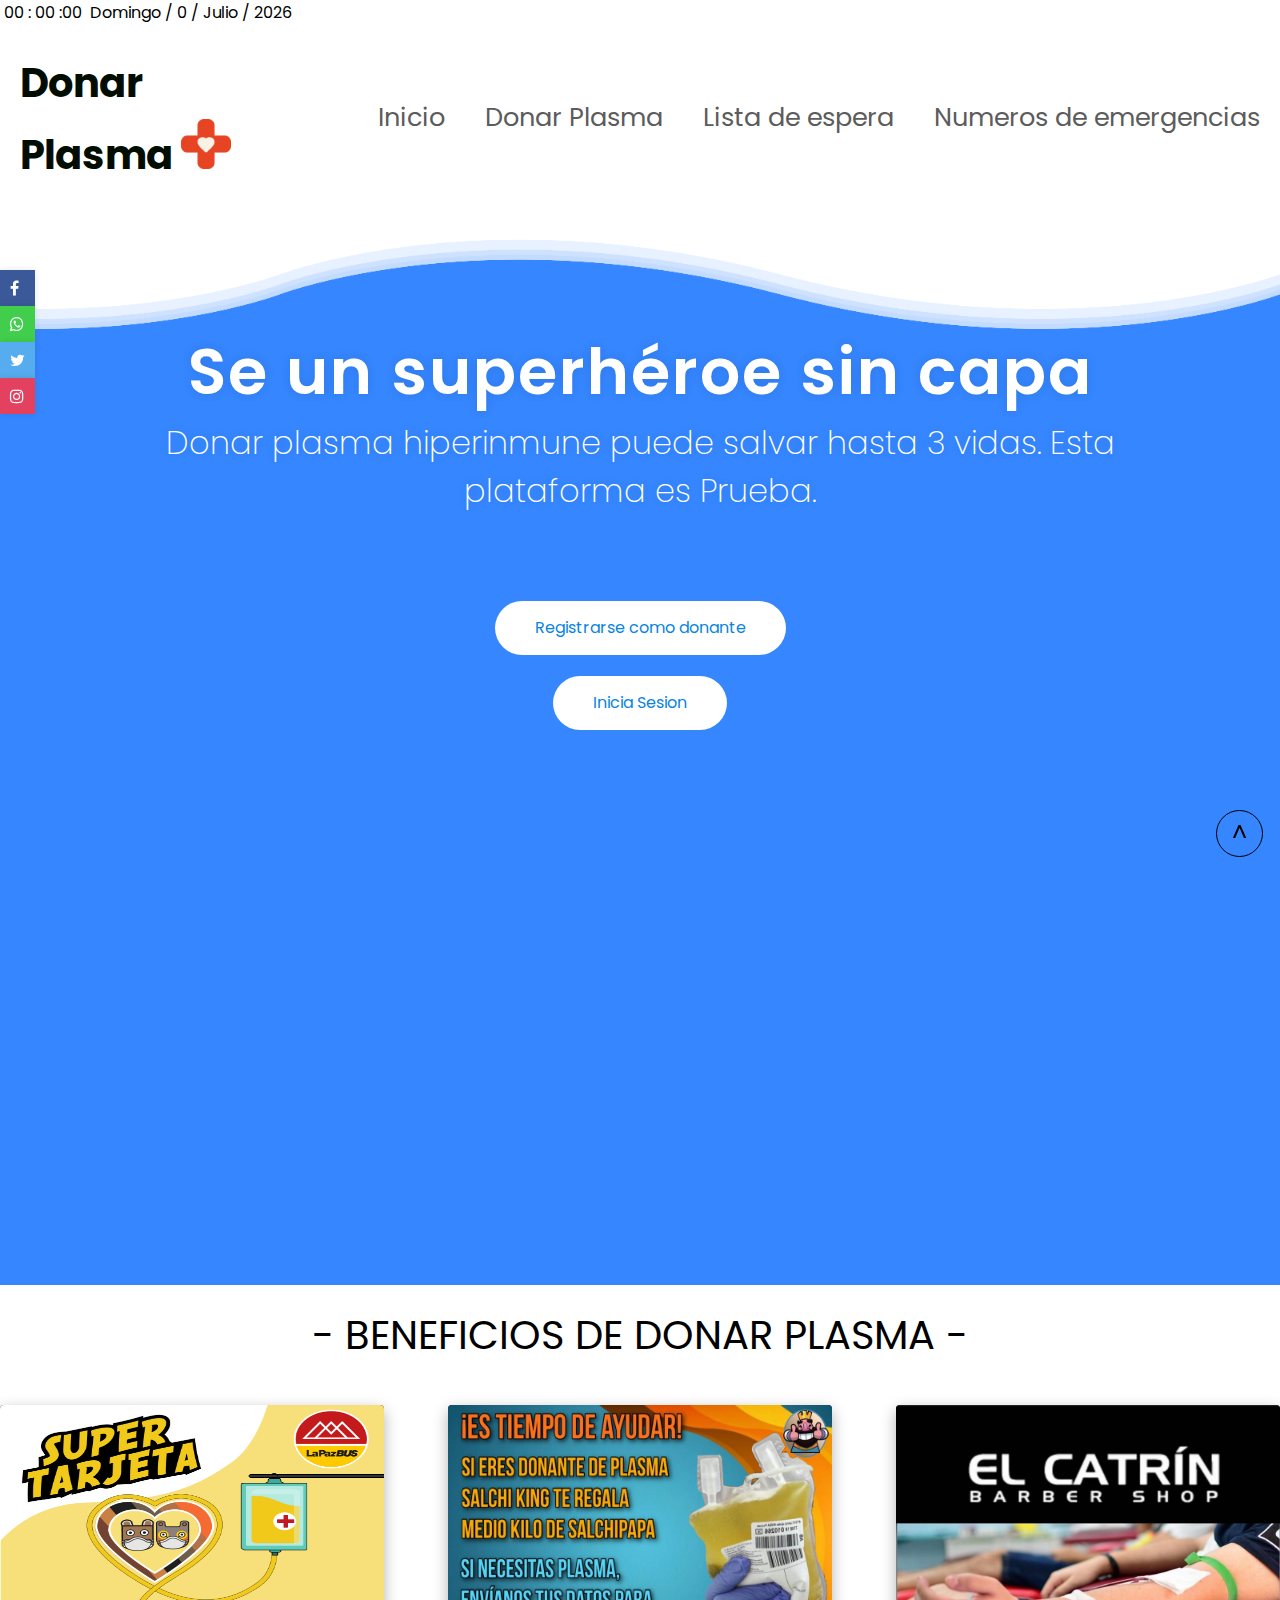
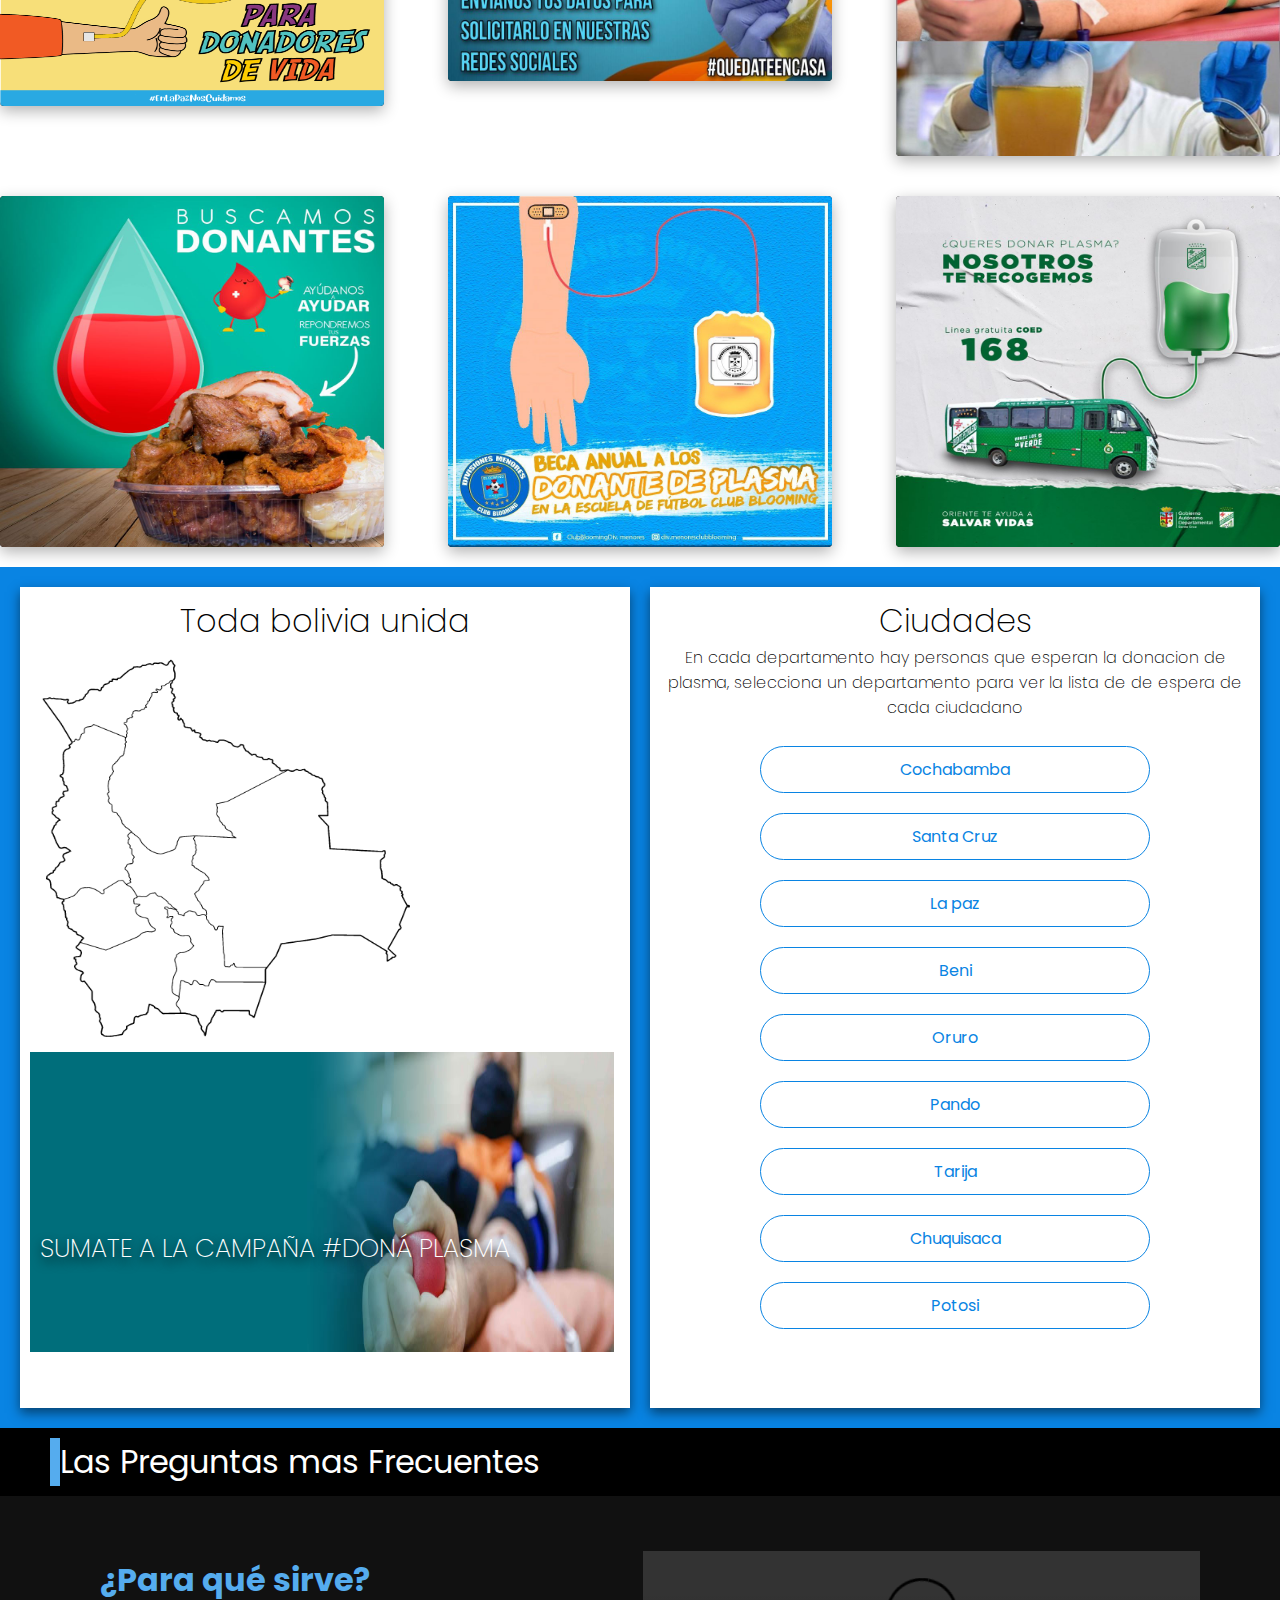
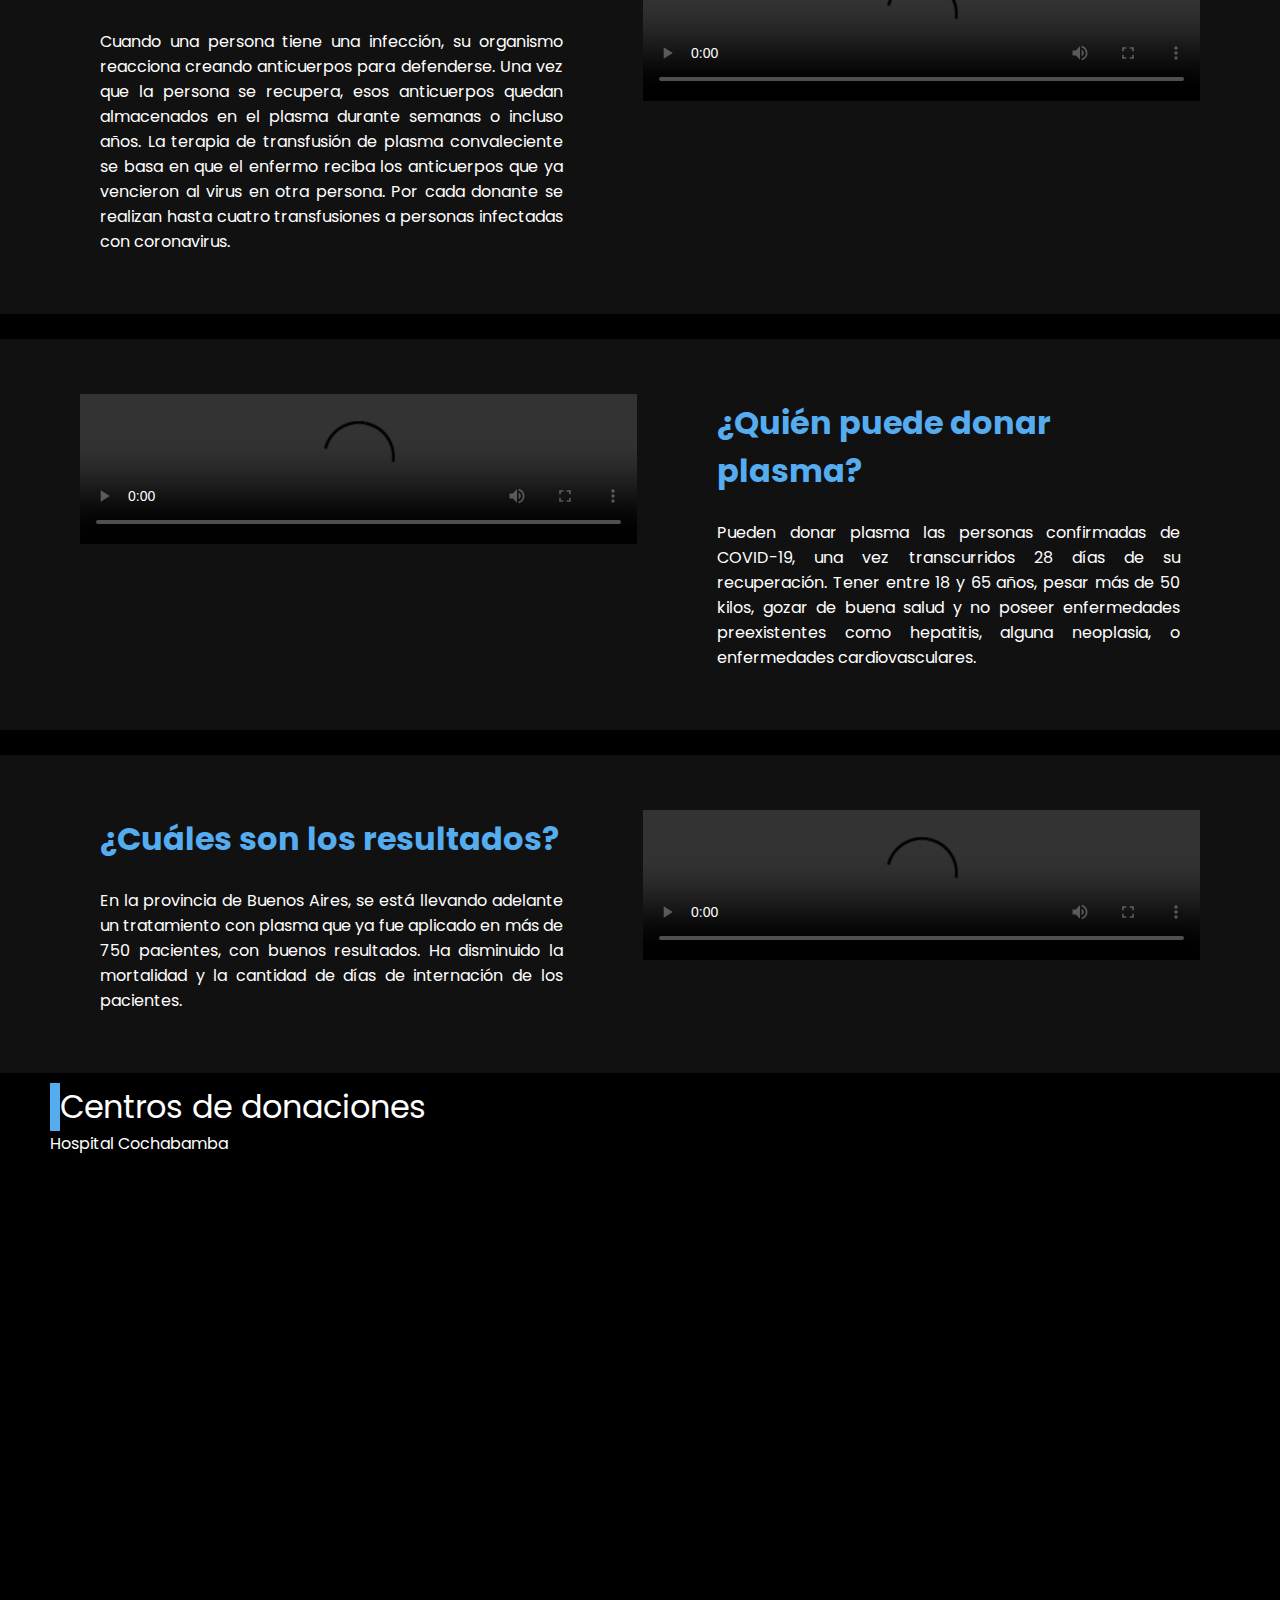
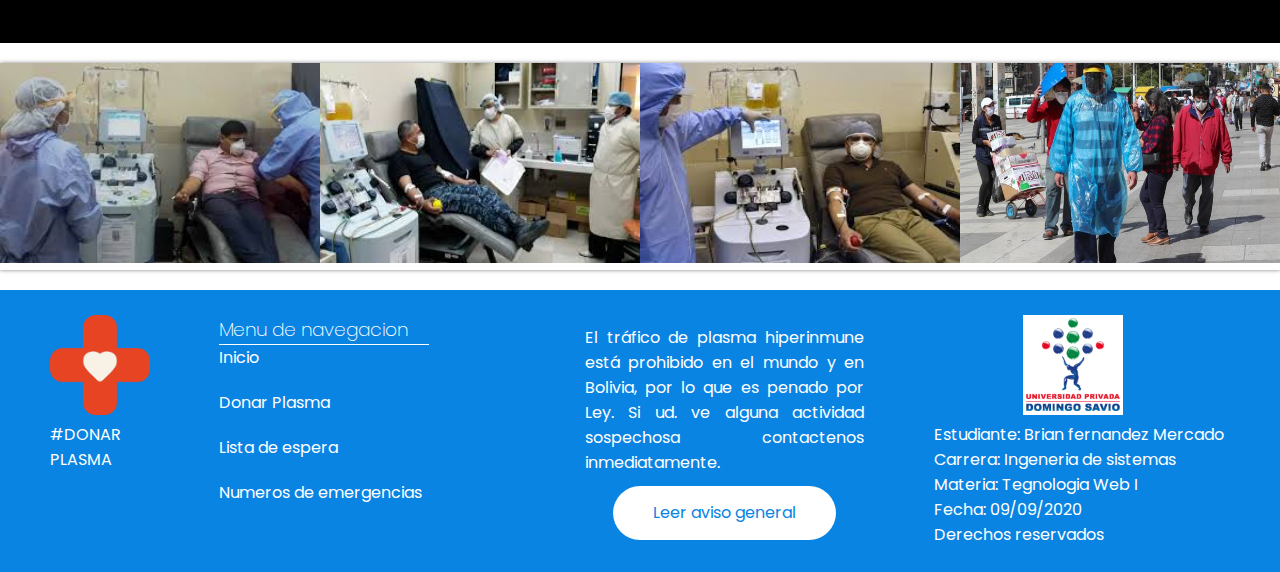
==== index.html @ 1780da48 "asdf" ====
<!DOCTYPE html>
<html lang="es">

<head>
    <!-- Global site tag (gtag.js) - Google Analytics -->
<script async src="https://www.googletagmanager.com/gtag/js?id=UA-178934644-1"></script>
<script>
  window.dataLayer = window.dataLayer || [];
  function gtag(){dataLayer.push(arguments);}
  gtag('js', new Date());

  gtag('config', 'UA-178934644-1');
</script>

    <meta charset="UTF-8">
    <meta name="viewport" content="width=device-width, initial-scale=1.0">
    <meta name="Description" content="DonarPlasma.com">
    <title>DonarPlasma.com</title>
    <link rel="stylesheet" href="css/index.css">
    <link rel="shortcut icon" href="img/b7216b596768a00970f08dbbd187f038.png" type="image/x-icon">
    <link rel="stylesheet" href="https://stackpath.bootstrapcdn.com/font-awesome/4.7.0/css/font-awesome.min.css"
        integrity="sha384-wvfXpqpZZVQGK6TAh5PVlGOfQNHSoD2xbE+QkPxCAFlNEevoEH3Sl0sibVcOQVnN" crossorigin="anonymous">
    <link rel="stylesheet" href="css/indexmedia.css">
    <link rel="stylesheet" href="./css/indexmedia.css">
</head>


<body>
    <a href="#logo1" class="buttomtop"> ^ </a>
    <div class="contenedor-tiempo"> <span id="horas">00</span> : <span id="minutos">00</span> : <span id="segundos">00</span>  
         <script src="Time.js"></script> </div>
   
    
    
    <section class="sec">


        <header>
            <a id="logo1" href="index.html" class="logo"> <strong style="font-size: 40px;"> Donar Plasma </strong>
                <img style="width:50px;" src="img/b7216b596768a00970f08dbbd187f038.png" alt=""></a>
            <div class="toggleMenu" onclick="menuToogle()"></div>



            <ul class="navigation">
                <li><a class="active1" href="index.html">Inicio</a></li>


                <li><a href="enlaces/Registro/registro.html">Donar Plasma</a></li>
                <li><a href="enlaces/Listadeespera/Lista.html">Lista de espera</a></li>
                <li><a href="enlaces/numero/numero.html">Numeros de emergencias</a></li>

            </ul>
        </header>

    </section>

    <section class="section2">
        <div class="weave weave1"></div>
        <div class="weave weave2"></div>
        <div class="weave weave3"></div>
        <div class="weave weave4"></div>



        <div class="container">
            <h1 class="titulo"> <span>Se un superhéroe sin capa</span> <br> Donar plasma hiperinmune puede salvar hasta
                3 vidas. Esta plataforma es Prueba.</h1>
            <br>
            <br>
            <br>
            <br>
            <div class="botones-registro">
                <a href="enlaces/Registro/registro.html">Registrarse como donante</a>

                <br>

                <br>
                <br>
                <a href="enlaces/Login/Login.html">Inicia Sesion</a>
            </div>

        </div>



        <br>


    </section>
    <div class="trailer">
        <video src="videos/¿Qué_es_el_plasma_.mp4" controls></video>
        <img src="img/salir1.png" alt="" class="close" onclick="vervideo();">
    </div>





    <section class="section3 ">






        <div class="row ">
            <div class="col-1 animacion">
                <h1 class="titulo">¿Qué es <br> el plasma?</h1>
                <br>
                <h6 class="parrafo">

                    El plasma es el suero o porción líquida que queda después de que se hayan removido los glóbulos
                    rojos,
                    las plaquetas y otros componentes celulares de la sangre.</h6>
            </div>
            <div class="col-2 animacion">

                <div class="play" onclick="vervideo();">
                    <img src="img/play.png" alt=""> <span>Iniciar Video</span>
                </div>
            </div>
        </div>

        <script src="Animacion.js"></script>


        <br>
        <br>



    </section>

    <div class="section4">

        <div class="titulo-centralizado">
            <h1>- BENEFICIOS DE DONAR PLASMA -</h1>
        </div>

        <div class="row">
            <div class="col-1">
                <div class="box">
                    <img src="img/beneficio1.png" class="icon" alt="">
                    <div class="content">
                        <h3>nombre del servicio</h3>
                        <p>Asimismo Salchiking, una empresa de comida rápida, regalará medio kilo de salchipapa para los
                            donantes, los conocedores del lugar saben que es una oferta que no se puede rechazar.</p>
                        <a href=""> ver mas</a>
                    </div>
                </div>
            </div>
            <div class="col-2">
                <div class="box">
                    <img src="img/beneficio2.png" class="icon" alt="">
                    <div class="content">
                        <h3>nombre del servicio</h3>
                        <p>De la misma forma de la barbería El Catrín - Barber Shop reglará cortes de cabello todo el
                            año para los donadores.</p>
                        <a href=""> ver mas</a>
                    </div>
                </div>
            </div>
            <div class="col-3">
                <div class="box">
                    <img src="img/beneficio3.png" alt="" class="icon">
                    <div class="content">
                        <h3>nombre del servicio</h3>
                        <p>Esas son algunos de los premios, por decirlo así para el donante tus fuerzas con un
                            tradicional chicharrón cada mes hasta fin de año. La oferta es válida para 10 personas por
                            mes. El número de contacto que aparece es 62604567.</p>
                        <a href=""> ver mas</a>
                    </div>
                </div>
            </div>
            <div class="col-4">
                <div class="box">
                    <img src="img/beneficio4.png" class="icon" alt="">
                    <div class="content">
                        <h3>nombre del servicio</h3>
                        <p> A las 10 primeras personas que realicen su donación en el banco de sangre de Santa Cruz a
                            partir del día de hoy, le otorgaremos 1 año de ropa gratis.se podrá adquirir una prenda a su
                            elección por mes. aparece es 62604567.</p>
                        <a href=""> ver mas</a>
                    </div>
                </div>
            </div>
            <div class="col-5">
                <div class="box">
                    <img src="img/beneficio5.png" class="icon" alt="">
                    <div class="content">
                        <h3>nombre del servicio</h3>
                        <p> A las 10 primeras personas que realicen su donación en el banco de sangre de Santa Cruz a
                            partir del día de hoy, le otorgaremos 1 año de ropa gratis.se podrá adquirir una prenda a su
                            elección por mes. aparece es 62604567.</p>
                        <a href=""> ver mas</a>
                    </div>
                </div>
            </div>
            <div class="col-6">
                <div class="box">
                    <img src="img/beneficio6.png" class="icon" alt="">
                    <div class="content">
                        <h3>nombre del servicio</h3>
                        <p> A las 10 primeras personas que realicen su donación en el banco de sangre de Santa Cruz a
                            partir del día de hoy, le otorgaremos 1 año de ropa gratis.se podrá adquirir una prenda a su
                            elección por mes. aparece es 62604567.</p>
                        <a href=""> ver mas</a>
                    </div>
                </div>
            </div>

        </div>
    </div>




    <div class="section5">

        <div class="tittle2">
            <div class="caja1">
                <h1>Toda bolivia unida</h1>

                <img class="boliviaimg" src="img/bolivia.png" alt="">

                <br>

                <div class="banner">
                    <img class="imagen2" src="img/slider2_10.jpg" alt="">
                    <span>SUMATE A LA CAMPAÑA
                        #DONÁ PLASMA</span>
                </div>
            </div>
            <div class="caja2">
                <h5>Ciudades</h5>
                <p>En cada departamento hay personas que esperan la donacion de plasma, selecciona un departamento para  ver la lista de
                    de espera de cada 
                    ciudadano</p>
                <br>

                <div class="botones">
                    <button>Cochabamba</button>
                    <button>Santa Cruz</button>
                    <button>La paz</button>
                    <button>Beni</button>
                    <button>Oruro</button>
                    <button>Pando</button>
                    <button>Tarija</button>
                    <button>Chuquisaca</button>
                    <button>Potosi</button>
                </div>

            </div>
        </div>
    </div>



    <div class="redes-sociales">

        <a href=""> <span class="fa fa-facebook" aria-hidden="true"></span></a>
        <a href=""> <span class="fa fa-whatsapp" aria-hidden="true"></span></a>
        <a href=""> <span class="fa fa-twitter" aria-hidden="true"></span></a>
        <a href=""> <span class="fa fa-instagram" aria-hidden="true"></span></a>

    </div>








    <div class="galeria-videos">
        <div class="titulo-centralizado-videos">
            <h1>Las Preguntas mas Frecuentes</h1>
        </div>
        <div class="row">
            <br>
            <div class="col-1">
                <h1>¿Para qué sirve?</h1>
                <br>
                <p> Cuando una persona tiene una infección, su organismo reacciona creando anticuerpos para defenderse.
                    Una
                    vez que la persona se recupera, esos anticuerpos quedan almacenados en el plasma durante semanas o
                    incluso años.
                    La terapia de transfusión de plasma convaleciente se basa en que el enfermo reciba los anticuerpos
                    que
                    ya vencieron al virus en otra persona. Por cada donante se realizan hasta cuatro transfusiones a
                    personas infectadas con coronavirus.</p>
            </div>

            <div class="col-2">
                <video src="videos/y2mate.com - ¿Para qué sirve el plasma__UrHvPvgtWTI_1080p.mp4" controls></video>
            </div>
        </div>
        <br>
        <div class="row" style="flex-direction: row-reverse;">
            <div class="col-1">
                <h1>¿Quién puede donar plasma?</h1>
                <br>
                <p> Pueden donar plasma las personas confirmadas de COVID-19, una vez transcurridos 28 días de su
                    recuperación. Tener entre 18 y 65 años, pesar más de 50 kilos, gozar de buena salud y no poseer
                    enfermedades preexistentes como hepatitis, alguna neoplasia, o enfermedades cardiovasculares.</p>
            </div>

            <div class="col-2">
                <video src="videos/y2mate.com - ¿Quién puede donar plasma__veP9Xsy8tVo_1080p.mp4" controls></video>
            </div>
        </div>
        <br>
        <div class="row">
            <div class="col-1">
                <h1>¿Cuáles son los resultados?</h1>
                <br>
                <p>En la provincia de Buenos Aires, se está llevando adelante un tratamiento con plasma que ya fue
                    aplicado en más de 750 pacientes, con buenos resultados. Ha disminuido la mortalidad y la cantidad
                    de días de internación de los pacientes.</p>
            </div>

            <div class="col-2">
                <video src="videos/¿Cuáles son los resultados de la donación de plasma_.mp4" controls></video>
            </div>
        </div>


        <div class="titulo-centralizado-videos">
            <h1>Centros de donaciones</h1>
            <p>Hospital Cochabamba</p>
        </div>
        <div class="col-1-md">
            <iframe
                src="https://www.google.com/maps/embed?pb=!1m18!1m12!1m3!1d15229.20371480274!2d-66.16055875678195!3d-17.397340160825756!2m3!1f0!2f0!3f0!3m2!1i1024!2i768!4f13.1!3m3!1m2!1s0x0%3A0x1e350f9ff6925de9!2sHospital%20Cochabamba!5e0!3m2!1ses-419!2sbo!4v1600355265204!5m2!1ses-419!2sbo"
                width="100%" height="450" frameborder="0" style="border:0;" allowfullscreen="" aria-hidden="false"
                tabindex="0"></iframe>
        </div>
    </div>






    <div class="galeria">
        <div class="row">
            <div class="col-1">
                <img src="img/galeria1.jpg" alt="">
            </div>
            <div class="col-2">
                <img src="img/galeria2.jpg" alt="">
            </div>
            <div class="col-3">
                <img src="img/galeria3.jpg" alt="">
            </div>
            <div class="col-4">
                <img src="img/galeria4.jpg" alt="">
            </div>
        </div>
    </div>







    <script src="Menuyvideo.js"></script>
    <footer>
        <div class="row">
            <div class="col-1">
                <img style="width:100px;" src="img/b7216b596768a00970f08dbbd187f038.png" alt="">
                <p>#DONAR PLASMA</p>
            </div>
            <div class="col-2">


                <h3>Menu de navegacion</h3>
                <ul class="navigation">


                    <li><a href="index.html">Inicio</a></li>


                    <li><a href="enlaces/Registro/registro.html">Donar Plasma</a></li>
                    <li><a href="enlaces/Listadeespera/Lista.html">Lista de espera</a></li>
                    <li><a href="enlaces/numero/numero.html">Numeros de emergencias</a></li>

                </ul>
            </div>
            <div class="col-3">


                <p>
                    El tráfico de plasma hiperinmune está prohibido en el mundo y en Bolivia, por lo que es penado por
                    Ley.
                    Si ud. ve alguna actividad sospechosa contactenos inmediatamente.
                </p>
                <br>
                <div class="botones-registro">
                    <a href="enlaces/Aviso/aviso.html">Leer aviso general</a>
                </div>
            </div>
            <div class="col-4">
              <a href="https://portal.upds.edu.bo/index/">  <img src="img/logo_upds.png" alt=""></a>
                <p>Estudiante: Brian fernandez Mercado <br>
                    Carrera: Ingeneria de sistemas <br>
                    Materia: Tegnologia Web I <br>
                    Fecha: 09/09/2020 <br>
                    Derechos reservados </p>
            </div>
        </div>
    </footer>
</body>




</html>
---- css/index.css ----
@import url('https://fonts.googleapis.com/css2?family=Poppins:wght@200;400;800&display=swap');

body::-webkit-scrollbar
{
    background-color: white;
    width: 5px;
}
body::-webkit-scrollbar-thumb
{
    background-color: #3586ff;
    color:#3586ff;
    
}

a { -webkit-tap-highlight-color: rgba(0,0,0,0); }



*
{
margin: 0;
padding: 0;
box-sizing: border-box;
font-family: 'Poppins', sans-serif;

}

/* -- seccion del header  */

.contenedor-tiempo
{
    display: flex;
}


.buttomtop {
    border: 1px solid black;
    padding: 5px 15px;
    font-size: 1.5em;
    position: fixed;
    z-index: 1;
    display: block;
    justify-content: flex-start;
    text-decoration: none;
    font-family: 'Poppins';
    border-radius: 50px;
    color: black;
    left: 95%;
    top:90%;
}
.buttomtop:hover{
    background: black;
    color: white;
    transition: 0.5s;
}


section{
    position: relative;
    width: 100%;
    
    
    display: flex;
    justify-content: space-between;
    align-items: center;
   
    transition: 0.5s;
    top: 0;
}
header
{
    position: static;
    top: 0;
    left: 0;
    width: 100%;
    padding: 20px 20px;
    display: flex;
    justify-content: space-between;
    align-items: center;
}
header .logo
{
    position: relative;
    max-width: 220px;
    text-decoration: none;
    color: #000d00;
    font-size: 3em;
    font-weight: 400;
}
header ul{
    position: relative;
    display: flex;
}
header ul li{
    list-style: none;
}
header ul li a
{
    display: inline-block;
    color: #5b5c5b;
    font-weight: 400;
    margin-left:40px;
    text-decoration: none;
    font-size: 1.6em;

}
header ul li a:hover
{
    color: #000000;
    
}


.toggleMenu
{
    position: relative;
    width: 40px;
    height: 40px;
    background-image: url(../img/entrar1.png);
    background-position: center;
    background-size: 30px;
    background-repeat: no-repeat;
    z-index: 2;
    cursor: pointer;
    visibility: hidden;
    opacity: 0;

}
.toggleMenu.active
{
    background-image: url(../img/salir1.png);
    background-position: center;
    background-size: 25px;
    background-repeat: no-repeat;
    

}
.navigation.active{
    visibility: visible;
    opacity:1 ;
    
}



/* - FIN DEL CODIGO HEADER - */

/* -Codigo del seccion 2- */


.video1
{
    
top: 0;
left: 0;
width: 100%;
height: 100%;

mix-blend-mode: overlay;
object-fit: cover;
image-rendering: auto;
}

.section2
{
    position: relative;
    width: 100%;
    height: 85%;
    background: #3586ff;
    overflow: hidden;
    top:35%;
}
.section2 .weave
{
position: absolute;

left: 0;
width: 100%;
height: 100px;
background: url(../img/wave.png);
background-size: 1000px 100px;
transform: rotate(180deg);

}

.section2 .weave.weave1
{
    animation: animate 30s linear infinite;
    z-index: 1000;
    opacity:1 ;
    animation-delay: 0s;
    top: 0;
}
.section2 .weave.weave2
{
    animation: animate2 15s linear infinite;
    z-index: 999;
    opacity:0.5 ;
    animation-delay: -5s;
    top: 10px;
}
.section2 .weave.weave3
{
    animation: animate 30s linear infinite;
    z-index: 998;
    opacity:0.2 ;
    animation-delay: -2s;
    top: 15px;
}
.section2 .weave.weave4
{
    animation: animate2 5s linear infinite;
    z-index: 997;
    opacity:0.7 ;
    animation-delay: -5s;
    top: 20px;
}

/* */

@keyframes animate
{
    0%
    {
        background-position-x:0 ;
    }
    100%
    {
        background-position-x: 1000px;
    }
}
@keyframes animate2
{
    0%
    {
        background-position-x:0 ;
    }
    100%
    {
        background-position-x: -1000px;
    }
}





    .container {
        margin: 115px 10%;
    }


.container .titulo
{
    font-weight: 200;
    font-size: 2em;
    color: white;
    text-shadow: 0px 0px 11px rgb(0,0,0,0.1);
    text-align: center;
    width: 100%;
    animation: 2s forwards movimiento;
    

}
@keyframes movimiento

{
    0%
    {
        transform: translateX(-500px);
        opacity: 0;

    }
    100%
    {
        transform: translateX(0px);
    }
}
.container span 
{
    font-weight: 600;
    letter-spacing: 2px;
    font-size: 2em;
}

.botones-registro
{
    text-align: center;
}
.botones-registro a 
{
    border-radius: 50px;
    padding-top: 15px;
    padding-right: 40px;
    padding-bottom: 16px;
    padding-left: 40px;
    fill: #0984e3;
    color: #0984e3;
    background-color: #ffffff;
    text-decoration: none;

}
.botones-registro a:hover
{
    color: #0984e3;
    background-color: rgba(255,255,255,0.84);
}


/* -Fin del codigo de seccion 2- */

/* Video */


.trailer
{
   z-index:10000;
    position: fixed;
    top: 50%;
    left: 50%;
    transform: translate(-50%,-50%);
    width: 100%;
    height: 100%;
    z-index: 10000;
    background: rgba(255,255,255,0.95);
    display: flex;
    justify-content: center;
    align-items: center;
    opacity: 0;
    visibility: hidden;
    transition: 0.2s;
    
    
}
.trailer video
{
    max-width: 900px;
    outline: none;
    z-index: 1000000;
    margin-right: 50px;
    box-shadow:0px 0px 11px rgb(0,0,0,0.5);
}



.close{
    position: absolute;
    top: 50px;
    left: 50px;
    cursor: pointer;
    max-width: 25px;   
}


.trailer.active{
    opacity: 1;
    visibility: visible;
}
.play
{
    cursor: pointer;
    animation: infinite 2s playanimation;
    
}
.play span
{
    font-size: 2em;
}
.play img{
    width: 50px;
}
/* Fin de video*/

/* container 3*/



.section3
{
    position: relative;
    width: 100%;
    height: 100%;
    background: #3586ff;
    overflow: hidden;
    
}


.section3 .row 
{
    display: contents;
}
.section3 .row .col-1,.col-2
{
    width: 100%;
    padding: 50px;
}



.section3 .titulo
{
    text-align: inherit;
    font-weight: 600;
    font-size: 4em;
    color: white;
    text-shadow: 0px 0px 11px rgb(0,0,0,0.1);
    
    width: 100%;
    

}
.section3 .row .col-1 .parrafo{
    width: 100%;
    font-size: 1.5em;
    font-weight: 400;
    text-align: justify;

}
.section3 span 
{
    font-weight: 600;
    letter-spacing: 2px;
    font-size: 2em;
}


.section3 .row .col-2 
{
    width: 100%;
    padding: 100px 30px 0px 50px;
}

/* fin de container3*/

/* seccion4*/


.section4
{
    width: 100%;
    background: white;
    
}

.section4 .titulo-centralizado
{
    font-family: 'Poppins';
    text-align: center;
    
}
.section4 .titulo-centralizado h1{
    font-weight: 400;
    font-size: 40px;
    margin:20px;
}
.section4 .row{
    width: 100%;
    display: flex;
    flex-wrap: wrap;
    justify-content: space-between;
}

.section4 .row .col-1, .col-2, .col-3
{
    width: 30%;
    margin: 0px;
}
.section4 .row  .col-2
{
    width: 30%;
    margin: 0px;
}
.section4 .row .col-3
{
    width: 30%;
    margin: 0px;
}
.section4 .row .col-4
{
    width: 30%;
    margin:0px;
}

.section4 .row  .col-5
{
    width: 30%;
    margin:0px;
}
.section4 .row .col-6
{
    width: 30%;
    margin:0px;
}

.section4 .row .box
{
    
        position: relative;
        width: 100%;
        padding: 40px;
        background: #fff;
        box-shadow: 0 5px 15px rgb(0,0,0,.3);
        border-radius: 4px;
        margin: 20px 20px 20px 0px;
        box-sizing: border-box;
        overflow: hidden;
        text-align: center;
}

.section4 .row .box .icon{
    position: absolute;
    
    height: 100%;
    color: #fff;
    background: #000;
    display: flex;
    justify-content: center;
    align-items: center;
    margin: 0 auto;
    
    font-weight: 700;
    transition: 0.5s;
    top: 0;
    left: 0;


}

.section4 .row .box p 
{
    text-align: justify;
}
.section4 .row .box a{
    display: inline-block;
    padding: 10px 20px;
    border: 1px solid black;
    border-radius: 4px;
    text-decoration: none;
    color:#000;
    font-weight: 400;
    margin-top: 20px;
}
.section4 .row .box a:hover
{
    background: #000;
    color: #fff;
}
.section4 .row .col-1 .box:nth-child(1) .icon
{
    width: 100%;
}
.section4 .row .col-1 .box:nth-child(1):hover .icon
{
    
    border-radius:50% ;
    position: relative;
    width: 80px;
    height: 80px;
   
}
.section4 .row .col-2 .box:nth-child(1) .icon
{
    width: 100%;
}
.section4 .row .col-2 .box:nth-child(1):hover .icon
{
   
    border-radius:50% ;
    position: relative;
    width: 80px;
    height: 80px;
}


.section4 .row .col-3 .box:nth-child(1) .icon
{
    width: 100%;
}
.section4 .row .col-3 .box:nth-child(1):hover .icon
{
    
    border-radius:50% ;
    position: relative;
    width: 80px;
    height: 80px;
}
.section4 .row .col-4 .box:nth-child(1) .icon
{
    width: 100%;
}
.section4 .row .col-4 .box:nth-child(1):hover .icon
{
    
    border-radius:50% ;
    position: relative;
    width: 80px;
    height: 80px;
}

.section4 .row .col-5 .box:nth-child(1) .icon
{
    width: 100%;
}
.section4 .row .col-5 .box:nth-child(1):hover .icon
{
    
    border-radius:50% ;
    position: relative;
    width: 80px;
    height: 80px;
}

.section4 .row .col-6 .box:nth-child(1) .icon
{
    width: 100%;
}
.section4 .row .col-6 .box:nth-child(1):hover .icon
{
    
    border-radius:50% ;
    position: relative;
    width: 80px;
    height: 80px;
}



/*  Fin de seccion 4*/


/* seccion 5*/


.section5 
{
    background-color: #0984e3;
    padding: 10px;
}

.tittle2
{
    position: relative;
    
    
   
    display: flex;

    
}
.tittle2  .caja1
{
   width: 50%;
   background: #fff;
   padding: 10px;
   margin: 10px;
   box-shadow: 0px 5px 11px rgb(0,0,0,.5);
  
}
.tittle2  .caja2
{
   width: 50%;
   background: #fff;
   padding: 10px;
   margin: 10px;
   box-shadow: 0px 5px 11px rgb(0,0,0,.5);
   
}
.tittle2  .caja1 h1
{
    text-align: center;
    font-weight: 200;
}
.tittle2 .boliviaimg
{
    align-content: center;
    
    width: 400px;
    height: 400px;
    
}
.tittle2 .caja2 p{
    text-align: center;
    font-family: 'Poppins';
    font-weight: 200;
    font-size: 1em;
}
.tittle2 .caja2 h5{
    text-align: center;
    font-family: 'Poppins';
    font-weight: 200;
    font-size: 2em;
}
.tittle2 .caja2 .botones
{
    display: grid;
    padding: 1px 100px;
    align-content: center;
    align-items: center;
}
.tittle2 .caja2 button
{
    
    
    
    
    margin-bottom:10px;
    width: 100%;
    margin: 0px 0px 20px  0px;
    cursor: pointer;

font-family: 'Poppins';
font-weight: 400;
font-size: 1em;
    border-radius: 50px;
    padding-top: 10px;
    padding-right: 40px;
    padding-bottom: 10px;
    padding-left: 40px;
    fill: #0984e3;
    color: #0984e3;
    background-color: #ffffff;
    text-decoration: none;
    border: 1px solid;
   
}
.tittle2 .caja2 button:hover
{
    animation: 1s forwards botones2 ;
}
@keyframes botones2{
    0%
    {
        transform: translateY(0px);
        box-shadow: 0px 5px 11px rgb(0,0,0,0.1);
        
    }
    100%{
transform: translateY(-5px);
box-shadow: 0px 5px 11px rgb(0,0,0,0.1);
background-color: #0984e3;
color: white;
border: 1px solid black;
    }
}



.banner span
{
    
        position: relative;
        top: -130px;
        
        font-family: 'Poppins';
        font-weight: 200;
        color: white;
        font-size: 1.6em;
        margin: 10px;
        text-shadow: 0px 5px 11px rgb(0,0,0,1);
    

}
.banner .imagen2{
    width: 99%;
    height: 300px;
    
}
/* fin de seccion 5*/


/* Redes sociales*/


.redes-sociales
{
    display: grid;
    position: fixed;
    z-index: 10000;
    top:30%;
}

.redes-sociales a

{
    text-decoration: none;
   
}

.redes-sociales a:nth-child(1) span
{
    background-color: #3b5999;
    box-shadow: 0 0 7px rgb(0,0,0,0.1);

    width: 35px;
    padding: 10px;
    color: white;

}

.redes-sociales a:nth-child(1) :hover
{
    animation: 0.5s redes forwards;
}
.redes-sociales a:nth-child(2) span
{
    background-color: #41ce4d;
    box-shadow: 0 0 7px rgb(0,0,0,0.1);
    width: 35px;
    padding: 10px;
    color: white;
}
.redes-sociales a:nth-child(2) :hover
{
    animation: 0.5s redes forwards;
}
.redes-sociales a:nth-child(3) span
{
    background-color: #55acee;
    box-shadow: 0 0 7px rgb(0,0,0,0.1);
    width: 35px;
    padding: 10px;
    color: white;
}
.redes-sociales a:nth-child(3) :hover
{
    animation: 0.5s redes forwards;
}
.redes-sociales a:nth-child(4) span
{
    background-color: #e4405f;
    box-shadow: 0 0 7px rgb(0,0,0,0.1);
    width: 35px;
    padding: 10px;
    color: white;
}
.redes-sociales a:nth-child(4) :hover
{
    animation: 0.5s redes forwards ease;
}

@keyframes redes 
{
    0%
    {
        width: 30px;
    }
    100%
    {
        width: 40px;
    }
}
/*  fin de redes sosciales*/ 

/* Videos galeria*/

.galeria-videos
{
    position: relative;
    width: 100%;
    background-color: black;
} 
.galeria-videos .col-1-md
{
padding: 10px 30px;
}
.galeria-videos .titulo-centralizado-videos p{
    
    width: 100%;
    
    text-align: justify;
    color: white;
}
.galeria-videos .titulo-centralizado-videos
{
padding: 10px 50px;

}
.galeria-videos .titulo-centralizado-videos h1
{

border-left:10px solid #55acee;
color: white;
font-family: 'Poppins';
font-weight: 400;
font-size: 2em;
}
.galeria-videos .row 
{
    position: relative;
    width: 100%;
    padding: 50px;
    display: flex;
    background: rgb(17, 17, 17);
}
.galeria-videos .row .col-1
{
    width: 50%;
    padding: 10px 50px;
    
    
}
.galeria-videos .row .col-1 h1{
    color: #55acee;
}
.galeria-videos .row .col-1 p
{
    width: 100%;
    
    text-align: justify;
    color: white;

}
.galeria-videos .row .col-2
{
    width: 50%;
    padding: 0px;
}
.galeria-videos .row .col-2 video
{
    width: 100%;

}
/* fin videos galeria*/



/*  video 2*/
.galeria
{
    width: 100%;
    margin-top:20px;
    margin-bottom: 20px;
    
}
.galeria .row 
{
    display: flex;
    box-shadow:0px 0px 4px rgb(0,0,0,.5);
}
.galeria .row .col-1,.col-2,.col-3,.col-4
{
    width: 30%;
    padding: 0px;
    margin: 0px ;
    

}
.galeria .row .col-2
{
    padding: 0px;
    margin: 0px;
}
.galeria .row .col-3
{
    padding: 0px;
    margin: 0px;
}
.galeria .row .col-4
{
    padding: 0px;
    margin: 0px;
}
.galeria .row .col-5
{
    padding: 0px;
    margin: 0px;
}
.galeria .row .col-6
{
    padding: 0px;
    margin: 0px;
}
.galeria .row img
{
    width: 100%;
    height: 200px;
}

/* fin de video2*/










/* foooter  */

footer{
    position: relative;
    
    background-color:#0984e3 ;
    width: 100%;
    padding: 20px;
}
footer p 
{
    color: white;

}
footer .row 
{
    display: flex;
}
footer .col-1,.col-2, .col-3,.col-4
{
    margin: 5px 30px  5px  30px;
}

footer ul{
    position: relative;
   
}
footer ul li{
    list-style: none;
}
footer ul li a
{
    display: inline-block;
    color: white;
    font-weight: 400;
    margin-bottom:20px;
    text-decoration: none;
    font-size: 1em;

}
footer .col-2 h3 
{
    color: white;
    font-weight: 200;
    border-bottom: 1px solid white;
    width: 210px;
}

footer ul li a:hover
{
    color:black;

}

footer .col-3 
{
    width: 30%;
    padding: 10px;
}
footer .col-3 p 
{
    width: 100%;
    text-align: justify;
}
footer .col-3 .botones-registro {
    text-align: center;
    width: 100%;
    
}
footer .col-4 img 
{
    background-color :white;
    width: 100px;
    margin: 0px 30%;
}


/* fin de footer*/


/*Animcacion opacity*/
.animacion
{
    opacity: 0;
    transition: all 1s;
}

.animacionMostraArriba
{
    animation: Mostrararriba 1.5s;
}
@keyframes Mostrararriba
{
    0%
    {
        transform: translateY(60px);
    }
    100%
    {
        transform: translateY(0px);
    }
}

@keyframes playanimation
{
    0%
    {
        
        transform: scale(1);
    }
    50%{
        transform: scale(1.1);
    }
    100%
    {
        transform: scale(1);
    }
}
/*Fin*/
---- css/indexmedia.css ----
@media screen and (max-width: 420px)
{
    .section4 .row .col-1 {
        width: auto;
        margin: 0px 50px !important;
    }
    .section4 .row .col-2 {
        width: auto;
        margin: 0px 50px !important;
    }
    .section4 .row .col-3 {
        width: auto;
        margin: 0px 50px !important;
    }
    .section4 .row .col-4 {
        width: auto;
        margin: 0px 50px !important;
    }
    .section4 .row .col-5 {
        width: auto;
        margin: 0px 50px !important;
    }
    .section4 .row .col-6 {
        width: auto;
        margin: 0px 50px !important;
    }

    .botones-registro a {
        border-radius: 50px;
        padding-top: 15px;
        padding-right: 20px;
        padding-bottom: 16px;
        padding-left: 20px;
        fill: #0984e3;
        color: #0984e3;
        background-color: #ffffff;
        text-decoration: none;
    }

    .buttomtop
    {
        left: 85% !important;
    }


    .galeria-videos .row 
    {
        display: block;
    }
    .galeria-videos .row .col-1
    {
        padding: 0px 10px;
        width: 100%;
    }
    .galeria-videos .row .col-2
    {
        margin: 0px;
        padding: 5px 5px;
        width: 100%;
    }

    .section4 .titulo-centralizado h1 {
        font-weight: 400;
        font-size: 20px;
        margin: 20px;
    }

    input
{
    padding: 10px;
    width: 100%;
    font-size: 15px;
    border: none;
    outline: none;
    letter-spacing: 2px;
    background: #f5f5f5;
    border-radius: 5px;
    box-shadow: 0px 15px 40px rgba(0,0,0,0.1);
}
input[type=submit]
{
   color: #0984e3;
   width: 50%;

}
input[type=submit]:hover
{
    background: #55acee;
   color: white;
   
   
}
}









@media screen and (max-width: 800px) {

    .buttomtop
    {
        left: 90%;
    }
    header
    {
      padding: 20px 40px;
      z-index: 10000;
    }
    .toggleMenu.active
    {
    
      position: fixed;
      top: 40px;
      left: 40px;
    }
  
   
      header .logo
      {
        position: relative;
        max-width: 60px;
      }
      header ul 
      {
        position: fixed;
        top: 0;
        left: 0;
        width: 100%;
        height: 100%;
        background: #fff;
        z-index: 1;
        flex-direction: column;
        
        justify-content: center;
        transition: 0.2s;
        visibility: hidden;
        opacity: 0;
        text-align: initial;
        padding: 135px;
    }
  
   
  
    header ul li a 
    {
      display: inline-block;
      font-weight: 400;
      margin-left: 0;
      text-decoration: none;
      font-size: 2em;
      margin: 10px 0px;
  
          }
    header ul li a:hover
    {
      color:#081538
    }
    .toggleMenu
    {
      visibility: visible;
      opacity: 1;
    }
  
  
    .container span {
      
        letter-spacing: 2px;
        font-size: 1.5em;
    }
    .container .titulo
    
    {
        font-size: 1.5em;
    }
    .section3 .row{
        display: block;
    }

    .section3 .row .col-2 {
        width: 100%;
        
        margin: 10px 10px 10px 10px;
    }
    .section4 .row {
        width: 100%;
        display: block;
        flex-wrap: wrap;
        justify-content: space-between;
        align-content: center;
        align-items: center;
    }
    .section4 .row .col-1 {
        width: auto;
    margin: 0px 120px;
    }
    .section4 .row .col-2 {
        width: auto;
    margin: 0px 120px;
    }
    .section4 .row .col-3 {
        width: auto;
    margin: 0px 120px;
    }
    .section4 .row .col-4 {
        width: auto;
    margin: 0px 120px;
    }
    .section4 .row .col-5 {
        width: auto;
    margin: 0px 120px;
    }
    .section4 .row .col-6 {
        width: auto;
    margin: 0px 120px;
    }

    .section5 {
        
        display: block;
    }
    .tittle2 {
        position: relative;
        display: flow-root;
    }

    .tittle2 .caja1,.caja2 {
        width: 100%;
        background: #fff;
        padding: 10px;
       margin: 0px;
        box-shadow: 0px 5px 11px rgb(0,0,0,.5);
    }
    .tittle2 .boliviaimg {
        align-content: center;
        width: 100%;
        height: 400px;
    }

    .banner .imagen2 {
        width: 100%;
        height: 200px;
    }

    .tittle2 .caja2 {
        width: 100%;
        background: #fff;
        padding: 10px;
       margin: 0px;
        box-shadow: 0px 5px 11px rgb(0,0,0,.5);
    }
   


    .tittle2 .caja2 .botones {
        display: grid;
        padding: 0px;
        align-content: center;
        align-items: center;
        

        margin: 0px 0px 0px 0px;
    }


    .tittle2 .caja2 button 
    {
        margin:0px 0px 10px 0px;
        width: 100%;
        font-size: 1.5em;
    }



    .galeria-videos .row 
    {
        display: block;
    }
    .galeria-videos .row .col-1
    {

        width: 100%;
    }
    .galeria-videos .row .col-2
    {
        margin: 0px;
        width: 100%;
    }


    .galeria .row {
        display: block;
        box-shadow: 0px 0px 4px rgb(0,0,0,.5);
    }



    .galeria .row .col-1 {
        padding: 0px;
        margin: 0px;
        width: 100%;
    }
    .galeria .row .col-2 {
        padding: 0px;
        margin: 0px;
        width: 100%;
    }
    .galeria .row .col-3 {
        padding: 0px;
        margin: 0px;
        width: 100%;
    }
    .galeria .row .col-4 {
        padding: 0px;
        margin: 0px;
        width: 100%;
    }

    footer .row {
        display: block;
        margin: 0px;
    }

    footer .row .col-1 {
        margin: 5px 30px 10px 0px;
        width: 100%;
    }
    footer .row .col-2 {
        margin: 5px 30px 10px 0px;
        width: 100%;
    }
    footer .row .col-3 {
        margin: 5px 30px 10px 0px;
        width: 100%;
    }
    footer .row .col-4 {
        margin: 5px 30px 10px 0px;
        width: 100%;
    }
  
  

    .trailer video
    {
        width: 100%;
    position: absolute;
    top: 100px;
    left: 0;
    }
  
    .redes-sociales
    {
        top: 40%;
    }

    input
{
    padding: 10px;
    width: 50%;
    font-size: 15px;
    border: none;
    outline: none;
    letter-spacing: 2px;
    background: #f5f5f5;
    border-radius: 5px;
    box-shadow: 0px 15px 40px rgba(0,0,0,0.1);
}
input[type=submit]
{
   color: #0984e3;
   width: 50%;

}
input[type=submit]:hover
{
    background: #55acee;
   color: white;
   
   
}
}
---- css/indexmedia.css ----
@media screen and (max-width: 420px)
{
    .section4 .row .col-1 {
        width: auto;
        margin: 0px 50px !important;
    }
    .section4 .row .col-2 {
        width: auto;
        margin: 0px 50px !important;
    }
    .section4 .row .col-3 {
        width: auto;
        margin: 0px 50px !important;
    }
    .section4 .row .col-4 {
        width: auto;
        margin: 0px 50px !important;
    }
    .section4 .row .col-5 {
        width: auto;
        margin: 0px 50px !important;
    }
    .section4 .row .col-6 {
        width: auto;
        margin: 0px 50px !important;
    }

    .botones-registro a {
        border-radius: 50px;
        padding-top: 15px;
        padding-right: 20px;
        padding-bottom: 16px;
        padding-left: 20px;
        fill: #0984e3;
        color: #0984e3;
        background-color: #ffffff;
        text-decoration: none;
    }

    .buttomtop
    {
        left: 85% !important;
    }


    .galeria-videos .row 
    {
        display: block;
    }
    .galeria-videos .row .col-1
    {
        padding: 0px 10px;
        width: 100%;
    }
    .galeria-videos .row .col-2
    {
        margin: 0px;
        padding: 5px 5px;
        width: 100%;
    }

    .section4 .titulo-centralizado h1 {
        font-weight: 400;
        font-size: 20px;
        margin: 20px;
    }

    input
{
    padding: 10px;
    width: 100%;
    font-size: 15px;
    border: none;
    outline: none;
    letter-spacing: 2px;
    background: #f5f5f5;
    border-radius: 5px;
    box-shadow: 0px 15px 40px rgba(0,0,0,0.1);
}
input[type=submit]
{
   color: #0984e3;
   width: 50%;

}
input[type=submit]:hover
{
    background: #55acee;
   color: white;
   
   
}
}









@media screen and (max-width: 800px) {

    .buttomtop
    {
        left: 90%;
    }
    header
    {
      padding: 20px 40px;
      z-index: 10000;
    }
    .toggleMenu.active
    {
    
      position: fixed;
      top: 40px;
      left: 40px;
    }
  
   
      header .logo
      {
        position: relative;
        max-width: 60px;
      }
      header ul 
      {
        position: fixed;
        top: 0;
        left: 0;
        width: 100%;
        height: 100%;
        background: #fff;
        z-index: 1;
        flex-direction: column;
        
        justify-content: center;
        transition: 0.2s;
        visibility: hidden;
        opacity: 0;
        text-align: initial;
        padding: 135px;
    }
  
   
  
    header ul li a 
    {
      display: inline-block;
      font-weight: 400;
      margin-left: 0;
      text-decoration: none;
      font-size: 2em;
      margin: 10px 0px;
  
          }
    header ul li a:hover
    {
      color:#081538
    }
    .toggleMenu
    {
      visibility: visible;
      opacity: 1;
    }
  
  
    .container span {
      
        letter-spacing: 2px;
        font-size: 1.5em;
    }
    .container .titulo
    
    {
        font-size: 1.5em;
    }
    .section3 .row{
        display: block;
    }

    .section3 .row .col-2 {
        width: 100%;
        
        margin: 10px 10px 10px 10px;
    }
    .section4 .row {
        width: 100%;
        display: block;
        flex-wrap: wrap;
        justify-content: space-between;
        align-content: center;
        align-items: center;
    }
    .section4 .row .col-1 {
        width: auto;
    margin: 0px 120px;
    }
    .section4 .row .col-2 {
        width: auto;
    margin: 0px 120px;
    }
    .section4 .row .col-3 {
        width: auto;
    margin: 0px 120px;
    }
    .section4 .row .col-4 {
        width: auto;
    margin: 0px 120px;
    }
    .section4 .row .col-5 {
        width: auto;
    margin: 0px 120px;
    }
    .section4 .row .col-6 {
        width: auto;
    margin: 0px 120px;
    }

    .section5 {
        
        display: block;
    }
    .tittle2 {
        position: relative;
        display: flow-root;
    }

    .tittle2 .caja1,.caja2 {
        width: 100%;
        background: #fff;
        padding: 10px;
       margin: 0px;
        box-shadow: 0px 5px 11px rgb(0,0,0,.5);
    }
    .tittle2 .boliviaimg {
        align-content: center;
        width: 100%;
        height: 400px;
    }

    .banner .imagen2 {
        width: 100%;
        height: 200px;
    }

    .tittle2 .caja2 {
        width: 100%;
        background: #fff;
        padding: 10px;
       margin: 0px;
        box-shadow: 0px 5px 11px rgb(0,0,0,.5);
    }
   


    .tittle2 .caja2 .botones {
        display: grid;
        padding: 0px;
        align-content: center;
        align-items: center;
        

        margin: 0px 0px 0px 0px;
    }


    .tittle2 .caja2 button 
    {
        margin:0px 0px 10px 0px;
        width: 100%;
        font-size: 1.5em;
    }



    .galeria-videos .row 
    {
        display: block;
    }
    .galeria-videos .row .col-1
    {

        width: 100%;
    }
    .galeria-videos .row .col-2
    {
        margin: 0px;
        width: 100%;
    }


    .galeria .row {
        display: block;
        box-shadow: 0px 0px 4px rgb(0,0,0,.5);
    }



    .galeria .row .col-1 {
        padding: 0px;
        margin: 0px;
        width: 100%;
    }
    .galeria .row .col-2 {
        padding: 0px;
        margin: 0px;
        width: 100%;
    }
    .galeria .row .col-3 {
        padding: 0px;
        margin: 0px;
        width: 100%;
    }
    .galeria .row .col-4 {
        padding: 0px;
        margin: 0px;
        width: 100%;
    }

    footer .row {
        display: block;
        margin: 0px;
    }

    footer .row .col-1 {
        margin: 5px 30px 10px 0px;
        width: 100%;
    }
    footer .row .col-2 {
        margin: 5px 30px 10px 0px;
        width: 100%;
    }
    footer .row .col-3 {
        margin: 5px 30px 10px 0px;
        width: 100%;
    }
    footer .row .col-4 {
        margin: 5px 30px 10px 0px;
        width: 100%;
    }
  
  

    .trailer video
    {
        width: 100%;
    position: absolute;
    top: 100px;
    left: 0;
    }
  
    .redes-sociales
    {
        top: 40%;
    }

    input
{
    padding: 10px;
    width: 50%;
    font-size: 15px;
    border: none;
    outline: none;
    letter-spacing: 2px;
    background: #f5f5f5;
    border-radius: 5px;
    box-shadow: 0px 15px 40px rgba(0,0,0,0.1);
}
input[type=submit]
{
   color: #0984e3;
   width: 50%;

}
input[type=submit]:hover
{
    background: #55acee;
   color: white;
   
   
}
}
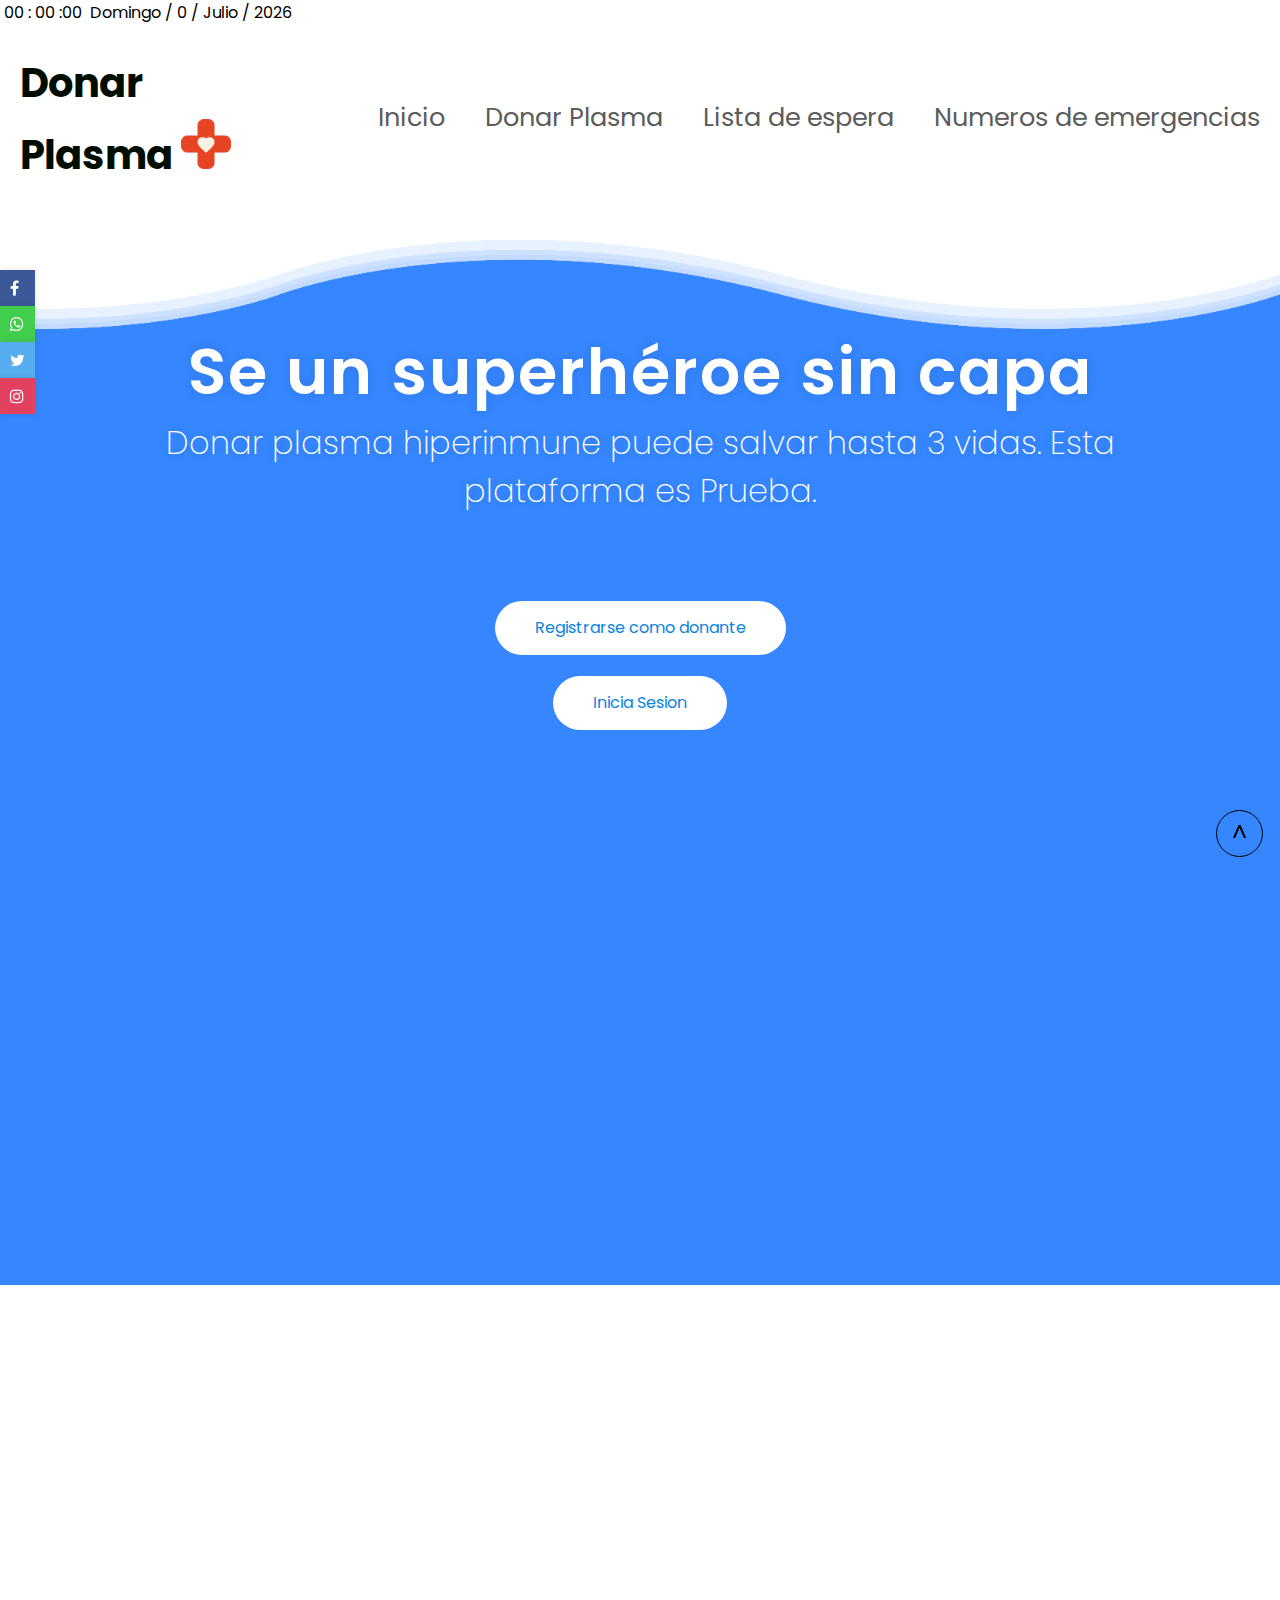
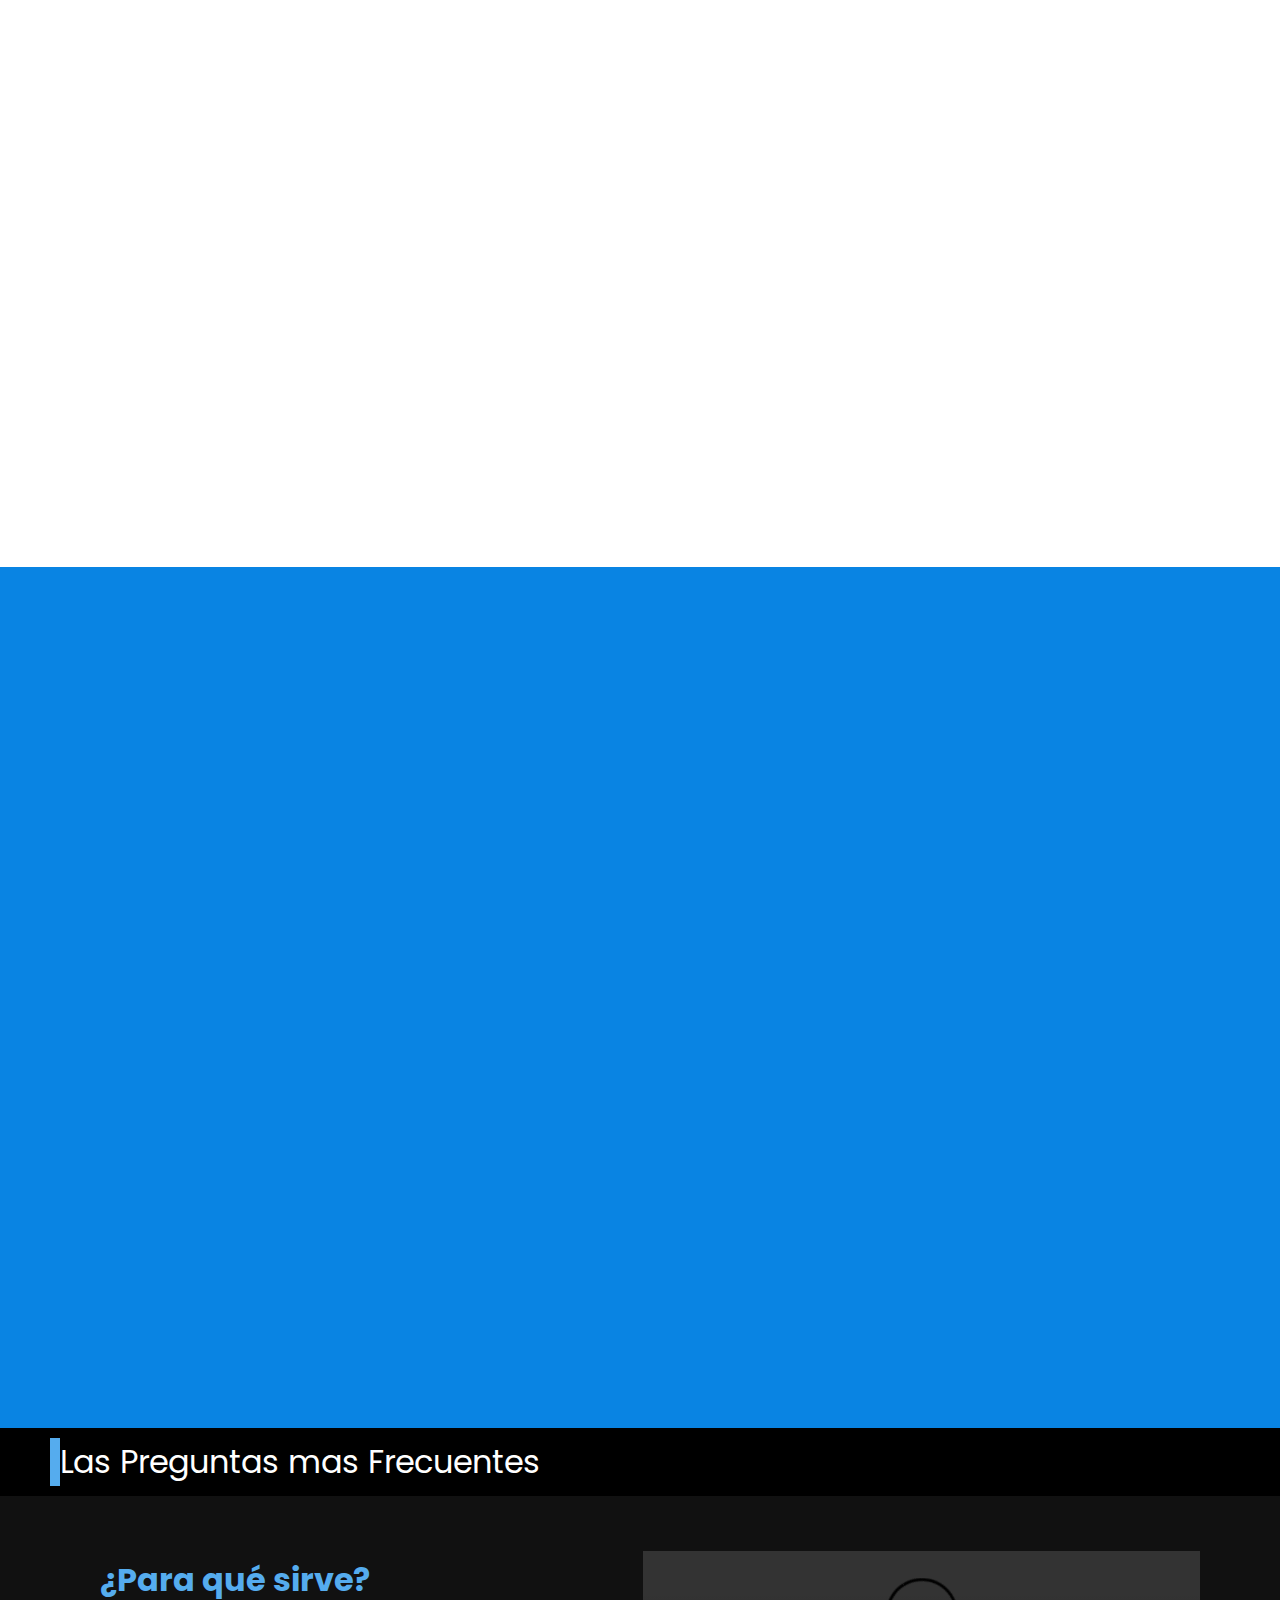
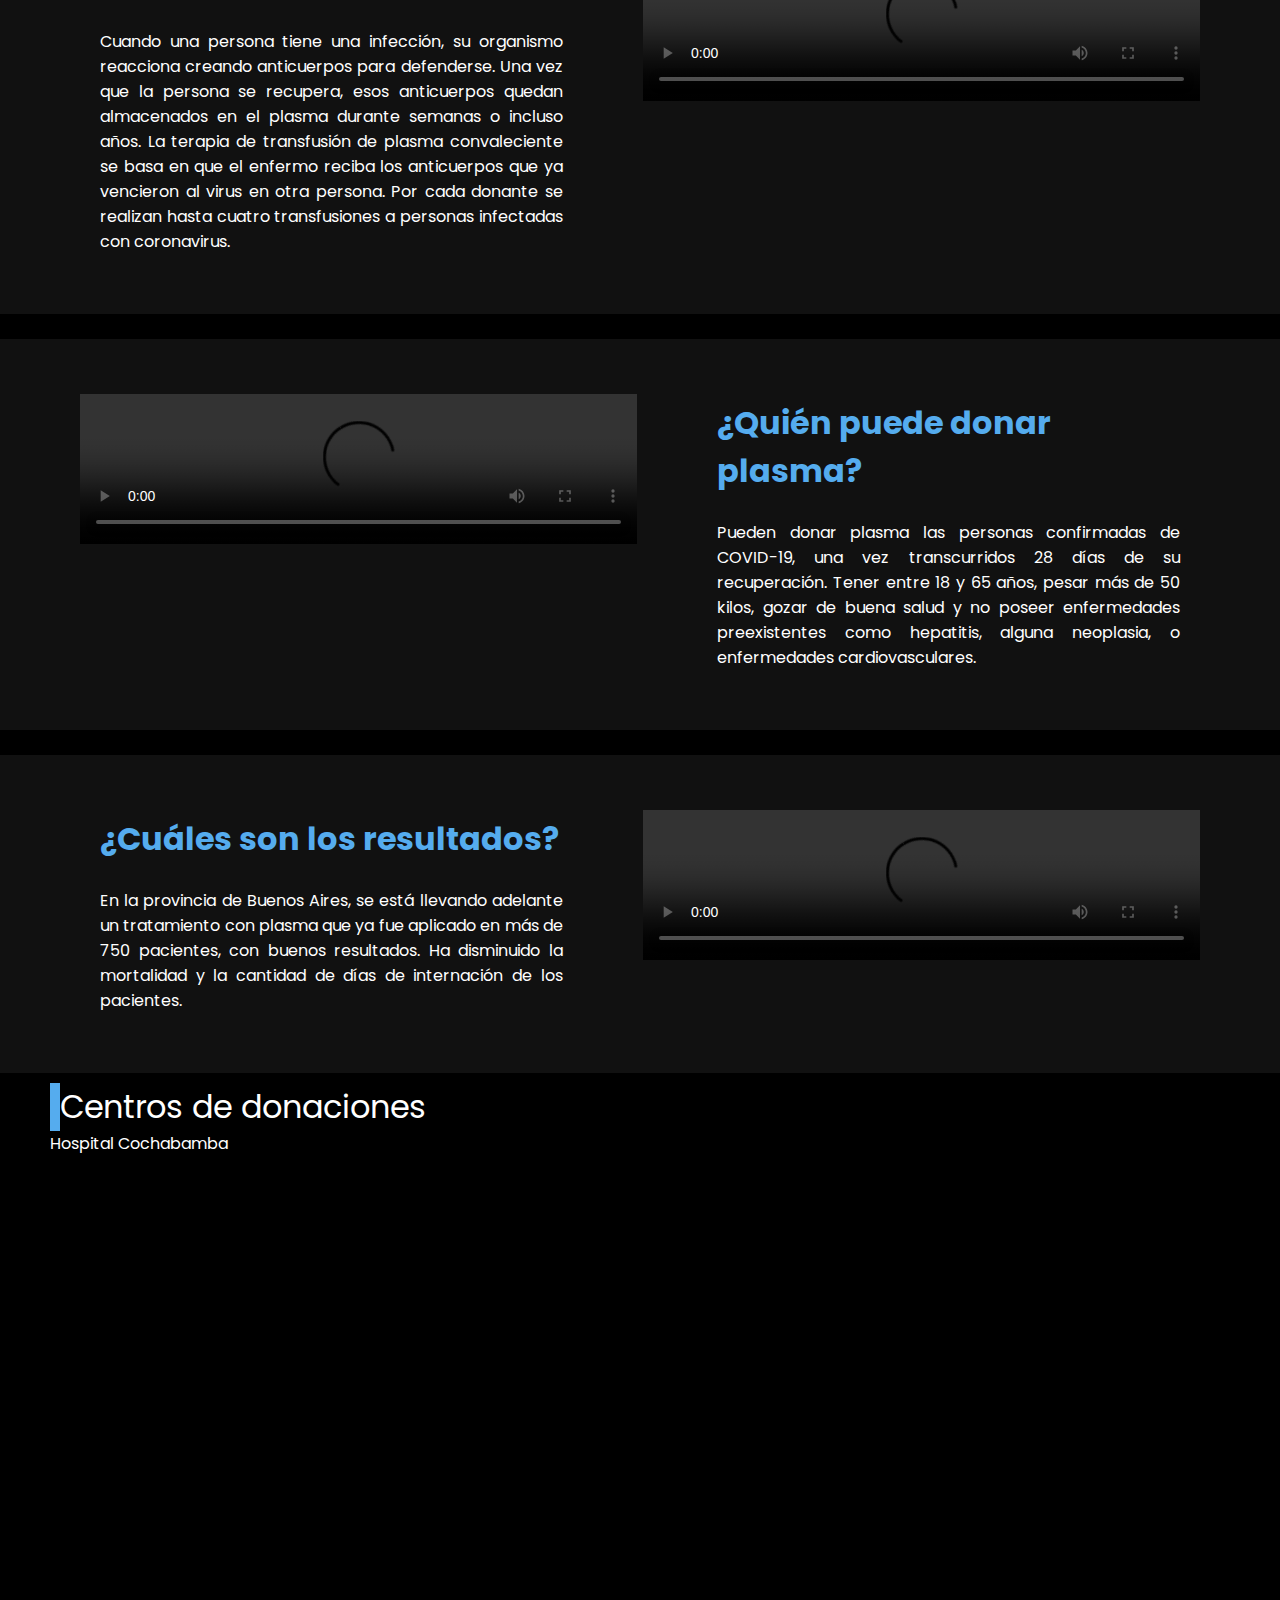
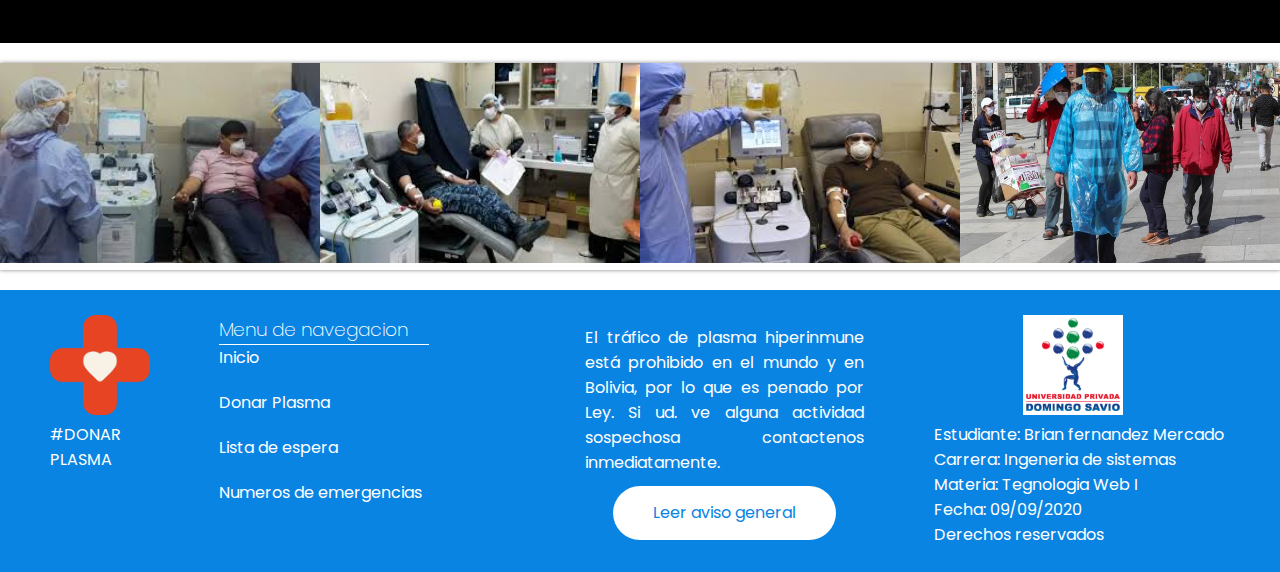
==== commit ba1743cc: "fdg" ====
--- a/index.html
+++ b/index.html
@@ -122,7 +122,7 @@
             </div>
         </div>
 
-        <script src="Animacion.js"></script>
+       
 
 
         <br>
@@ -134,12 +134,12 @@
 
     <div class="section4">
 
-        <div class="titulo-centralizado">
+        <div class="titulo-centralizado animacion2">
             <h1>- BENEFICIOS DE DONAR PLASMA -</h1>
         </div>
-
-        <div class="row">
-            <div class="col-1">
+        
+        <div class="row ">
+            <div class="col-1 animacion3">
                 <div class="box">
                     <img src="img/beneficio1.png" class="icon" alt="">
                     <div class="content">
@@ -150,7 +150,7 @@
                     </div>
                 </div>
             </div>
-            <div class="col-2">
+            <div class="col-2 animacion3">
                 <div class="box">
                     <img src="img/beneficio2.png" class="icon" alt="">
                     <div class="content">
@@ -161,7 +161,7 @@
                     </div>
                 </div>
             </div>
-            <div class="col-3">
+            <div class="col-3 animacion3">
                 <div class="box">
                     <img src="img/beneficio3.png" alt="" class="icon">
                     <div class="content">
@@ -173,7 +173,7 @@
                     </div>
                 </div>
             </div>
-            <div class="col-4">
+            <div class="col-4 animacion4">
                 <div class="box">
                     <img src="img/beneficio4.png" class="icon" alt="">
                     <div class="content">
@@ -185,7 +185,7 @@
                     </div>
                 </div>
             </div>
-            <div class="col-5">
+            <div class="col-5 animacion4">
                 <div class="box">
                     <img src="img/beneficio5.png" class="icon" alt="">
                     <div class="content">
@@ -197,7 +197,7 @@
                     </div>
                 </div>
             </div>
-            <div class="col-6">
+            <div class="col-6 animacion4">
                 <div class="box">
                     <img src="img/beneficio6.png" class="icon" alt="">
                     <div class="content">
@@ -213,13 +213,13 @@
         </div>
     </div>
 
-
+ 
 
 
     <div class="section5">
 
-        <div class="tittle2">
-            <div class="caja1">
+        <div class="tittle2 ">
+            <div class="caja1 animacion5">
                 <h1>Toda bolivia unida</h1>
 
                 <img class="boliviaimg" src="img/bolivia.png" alt="">
@@ -232,7 +232,7 @@
                         #DONÁ PLASMA</span>
                 </div>
             </div>
-            <div class="caja2">
+            <div class="caja2 animacion6">
                 <h5>Ciudades</h5>
                 <p>En cada departamento hay personas que esperan la donacion de plasma, selecciona un departamento para  ver la lista de
                     de espera de cada 
@@ -365,7 +365,7 @@
 
 
 
-
+    <script src="Animacion.js"></script>
     <script src="Menuyvideo.js"></script>
     <footer>
         <div class="row">
--- a/css/index.css
+++ b/css/index.css
@@ -1074,11 +1074,44 @@
     opacity: 0;
     transition: all 1s;
 }
+.animacion2
+{
+    opacity: 0;
+    transition: all 1s;
+}
+.animacion3
+{
+    opacity: 0;
+    transition: all 1s;
+}
+.animacion4
+{
+    opacity: 0;
+    transition: all 1s;
+}
+.animacion5
+{
+    opacity: 0;
+    transition: all 1s;
+}
+.animacion6
+{
+    opacity: 0;
+    transition: all 1s;
+}
 
 .animacionMostraArriba
 {
     animation: Mostrararriba 1.5s;
 }
+.animacionMostraIzquierda
+{
+    animation: MostrarIzquierda 1.5s;
+}
+.animacionMostraDerecha
+{
+    animation: MostrarDerecha 1.5s;
+}
 @keyframes Mostrararriba
 {
     0%
@@ -1090,6 +1123,31 @@
         transform: translateY(0px);
     }
 }
+@keyframes MostrarIzquierda
+{
+    0%
+    {
+        transform: translatex(-600px);
+    }
+    100%
+    {
+        transform: translatex(0px);
+    }
+}
+@keyframes MostrarDerecha
+{
+    0%
+    {
+        transform: translatex(600px);
+    }
+    100%
+    {
+        transform: translatex(0px);
+    }
+}
+
+
+
 
 @keyframes playanimation
 {
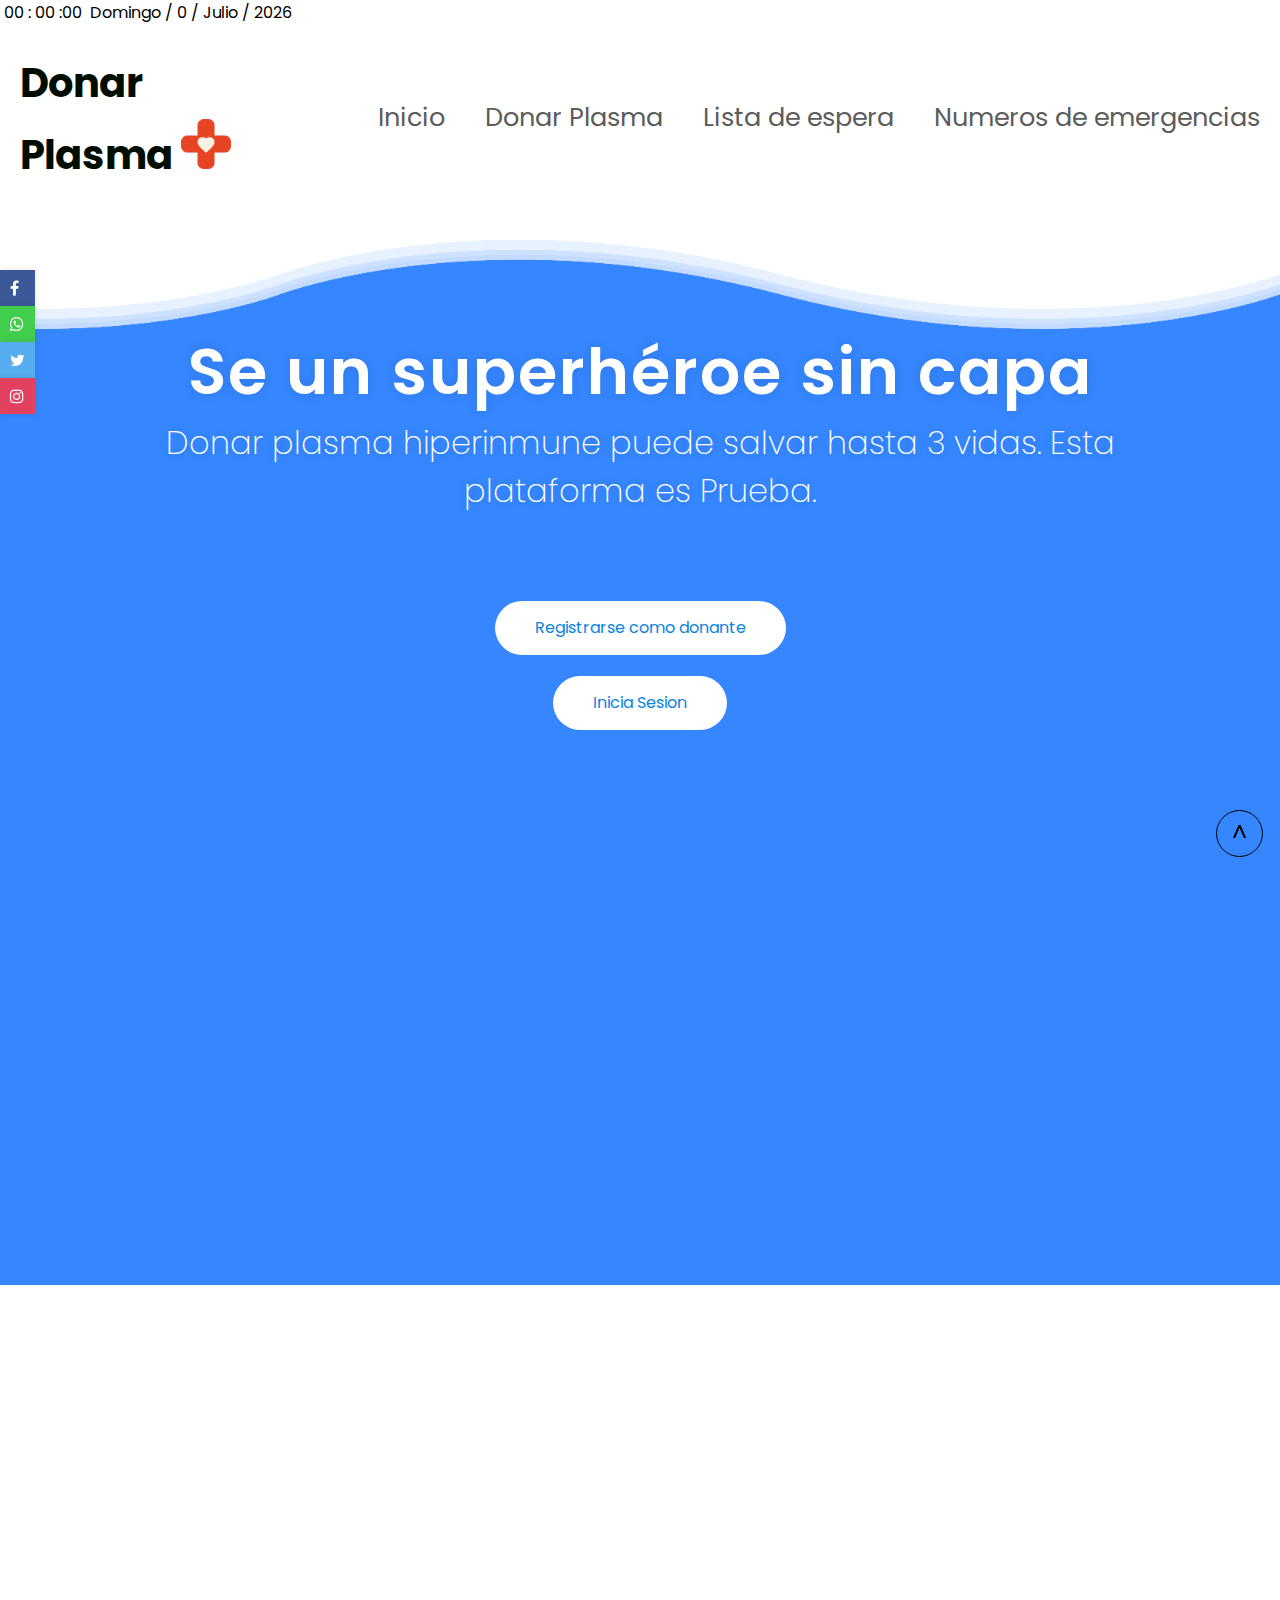
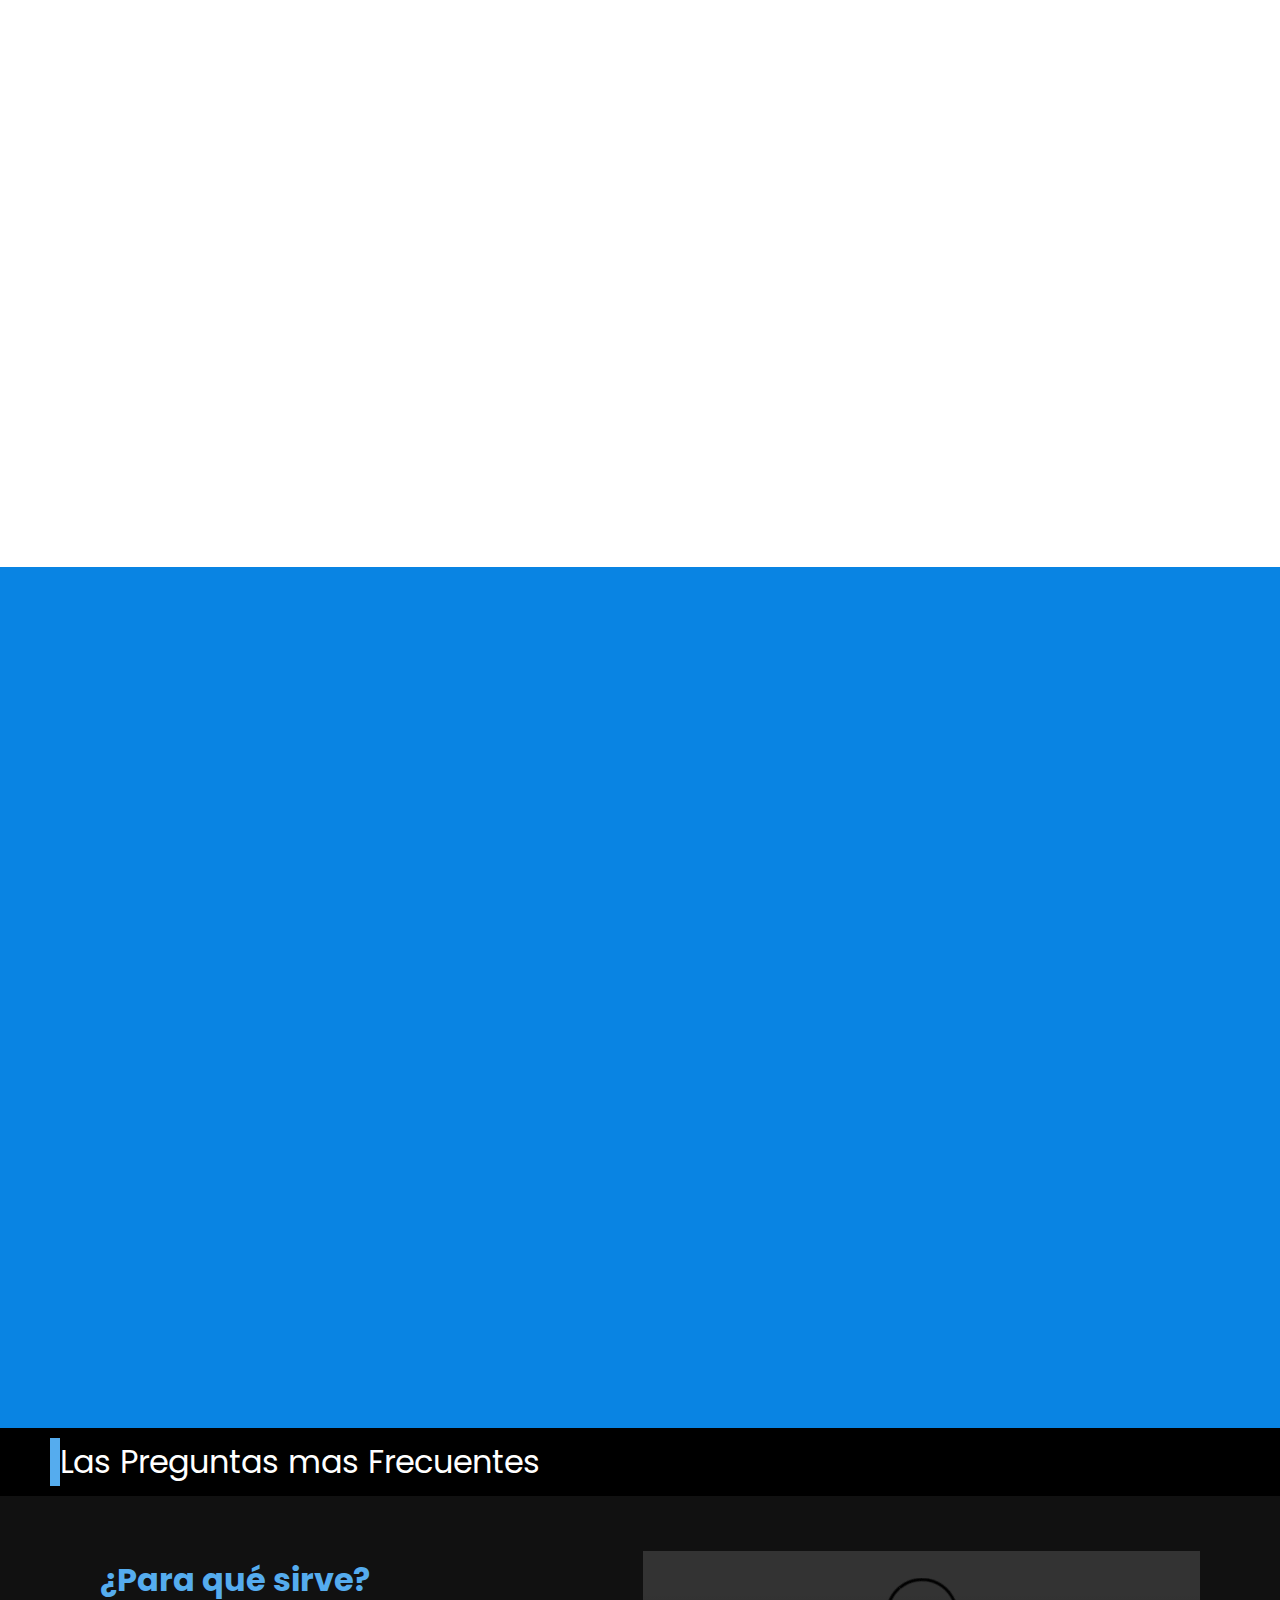
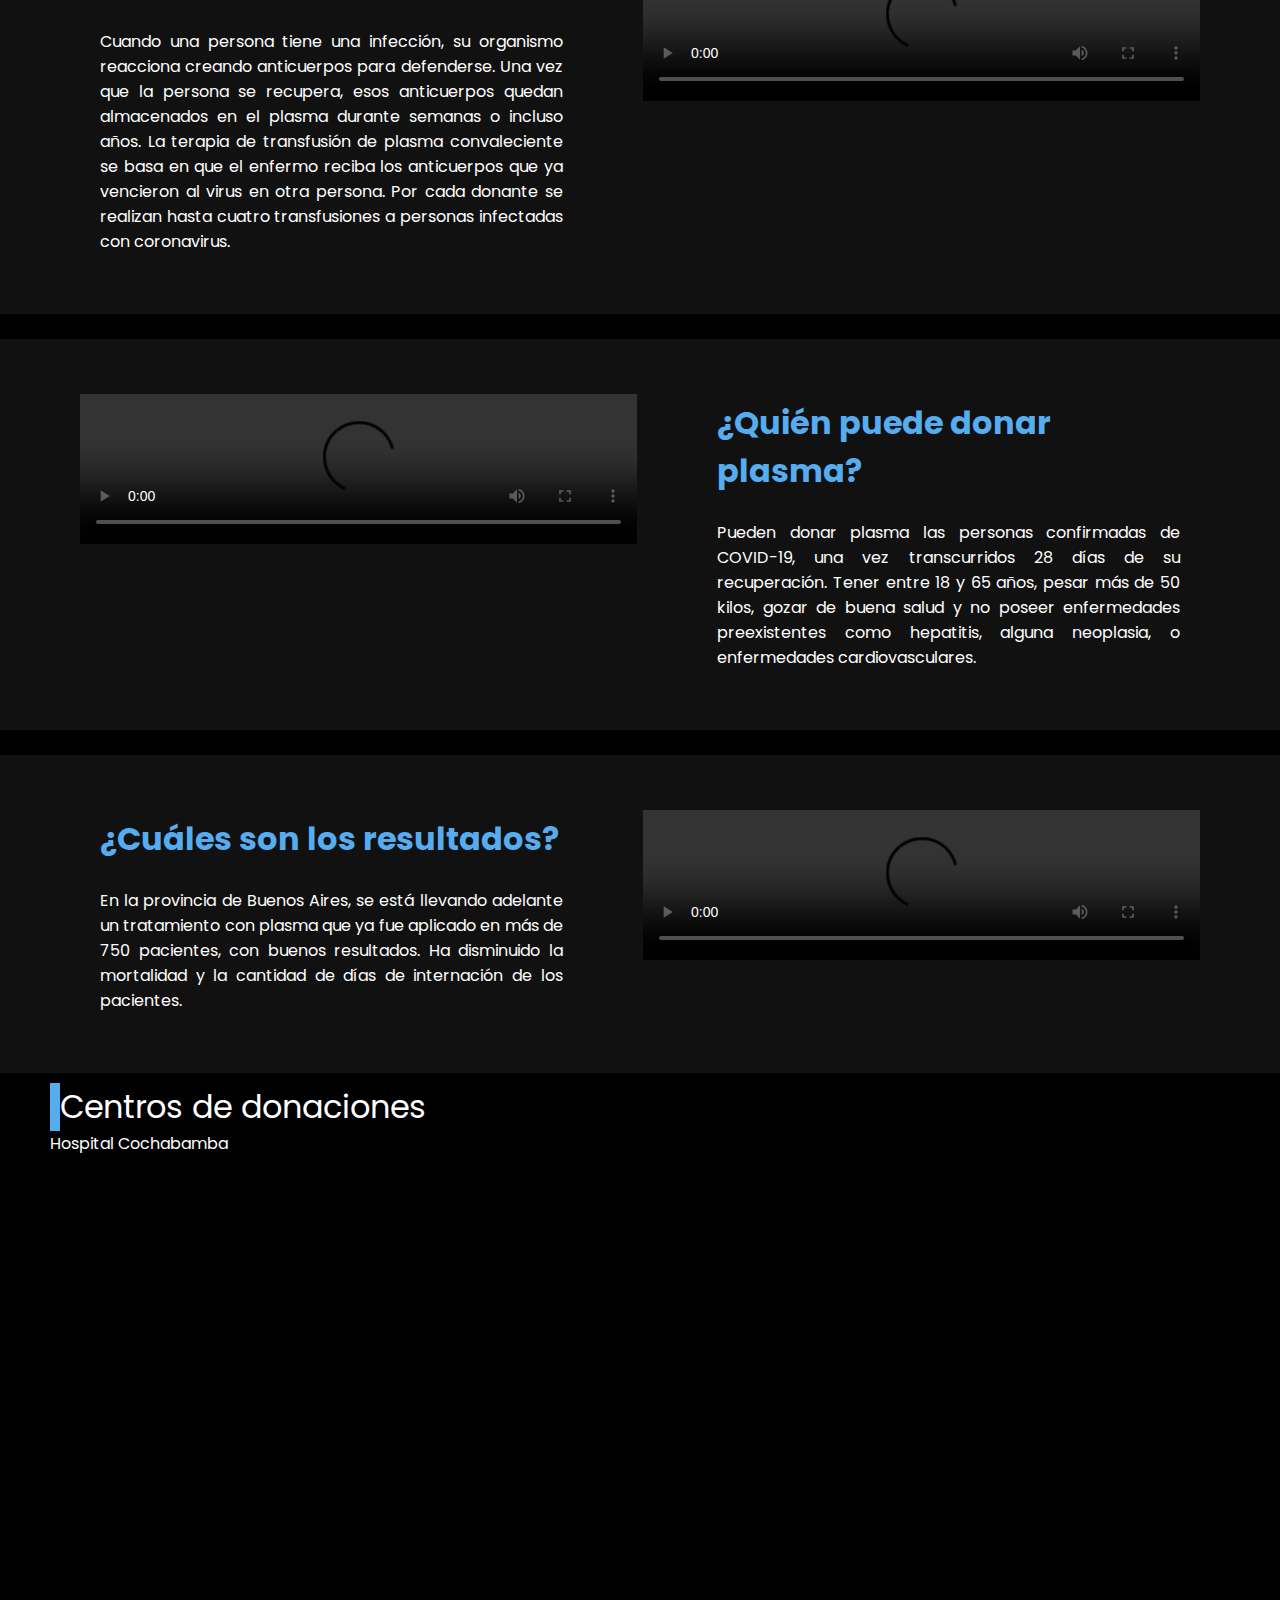
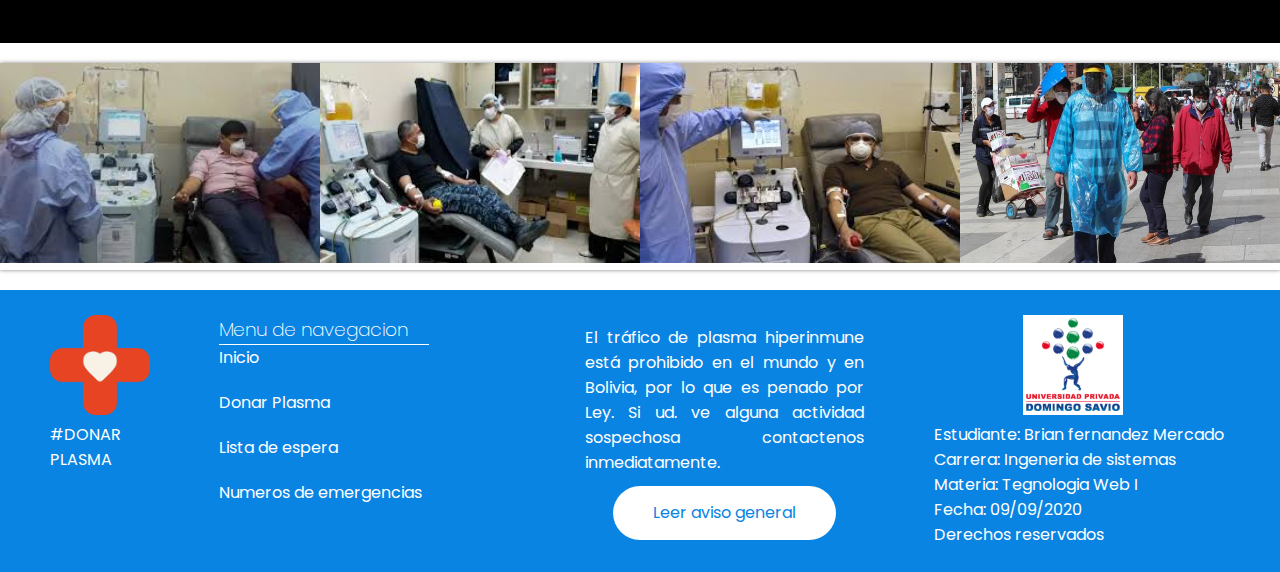
==== commit 049ea4b1: "sdaf" ====
--- a/index.html
+++ b/index.html
@@ -3,14 +3,14 @@
 
 <head>
     <!-- Global site tag (gtag.js) - Google Analytics -->
-<script async src="https://www.googletagmanager.com/gtag/js?id=UA-178934644-1"></script>
-<script>
-  window.dataLayer = window.dataLayer || [];
-  function gtag(){dataLayer.push(arguments);}
-  gtag('js', new Date());
-
-  gtag('config', 'UA-178934644-1');
-</script>
+    <script async src="https://www.googletagmanager.com/gtag/js?id=UA-178934644-1"></script>
+    <script>
+        window.dataLayer = window.dataLayer || [];
+        function gtag() { dataLayer.push(arguments); }
+        gtag('js', new Date());
+
+        gtag('config', 'UA-178934644-1');
+    </script>
 
     <meta charset="UTF-8">
     <meta name="viewport" content="width=device-width, initial-scale=1.0">
@@ -27,11 +27,14 @@
 
 <body>
     <a href="#logo1" class="buttomtop"> ^ </a>
-    <div class="contenedor-tiempo"> <span id="horas">00</span> : <span id="minutos">00</span> : <span id="segundos">00</span>  
-         <script src="Time.js"></script> </div>
-   
-    
-    
+    <div class="contenedor-tiempo"> <span id="horas">00</span> : <span id="minutos">00</span> : <span
+            id="segundos">00</span>
+         
+        <script src="Time.js"></script>
+    </div>
+
+
+
     <section class="sec">
 
 
@@ -122,7 +125,7 @@
             </div>
         </div>
 
-       
+
 
 
         <br>
@@ -137,7 +140,7 @@
         <div class="titulo-centralizado animacion2">
             <h1>- BENEFICIOS DE DONAR PLASMA -</h1>
         </div>
-        
+
         <div class="row ">
             <div class="col-1 animacion3">
                 <div class="box">
@@ -213,7 +216,7 @@
         </div>
     </div>
 
- 
+
 
 
     <div class="section5">
@@ -234,21 +237,22 @@
             </div>
             <div class="caja2 animacion6">
                 <h5>Ciudades</h5>
-                <p>En cada departamento hay personas que esperan la donacion de plasma, selecciona un departamento para  ver la lista de
-                    de espera de cada 
+                <p>En cada departamento hay personas que esperan la donacion de plasma, selecciona un departamento para
+                    ver la lista de
+                    de espera de cada
                     ciudadano</p>
                 <br>
 
                 <div class="botones">
-                    <button>Cochabamba</button>
-                    <button>Santa Cruz</button>
-                    <button>La paz</button>
-                    <button>Beni</button>
-                    <button>Oruro</button>
-                    <button>Pando</button>
-                    <button>Tarija</button>
-                    <button>Chuquisaca</button>
-                    <button>Potosi</button>
+                    <a href="enlaces/Listadeespera/Lista.html"> <button>Cochabamba</button></a>
+                    <a href="enlaces/Listadeespera/Lista.html"><button>Santa Cruz</button></a>
+                    <a href="enlaces/Listadeespera/Lista.html"><button>La paz</button></a>
+                    <a href="enlaces/Listadeespera/Lista.html"><button>Beni</button></a>
+                    <a href="enlaces/Listadeespera/Lista.html"> <button>Oruro</button></a>
+                    <a href="enlaces/Listadeespera/Lista.html"> <button>Pando</button></a>
+                    <a href="enlaces/Listadeespera/Lista.html"> <button>Tarija</button></a>
+                    <a href="enlaces/Listadeespera/Lista.html"> <button>Chuquisaca</button></a>
+                    <a href="enlaces/Listadeespera/Lista.html"> <button>Potosi</button></a>
                 </div>
 
             </div>
@@ -403,7 +407,7 @@
                 </div>
             </div>
             <div class="col-4">
-              <a href="https://portal.upds.edu.bo/index/">  <img src="img/logo_upds.png" alt=""></a>
+                <a href="https://portal.upds.edu.bo/index/"> <img src="img/logo_upds.png" alt=""></a>
                 <p>Estudiante: Brian fernandez Mercado <br>
                     Carrera: Ingeneria de sistemas <br>
                     Materia: Tegnologia Web I <br>
--- a/css/index.css
+++ b/css/index.css
@@ -14,7 +14,9 @@
 
 a { -webkit-tap-highlight-color: rgba(0,0,0,0); }
 
-
+html{
+    overflow-x: hidden;
+}
 
 *
 {
@@ -702,7 +704,7 @@
 {
     
     
-    
+    outline: none;
     
     margin-bottom:10px;
     width: 100%;
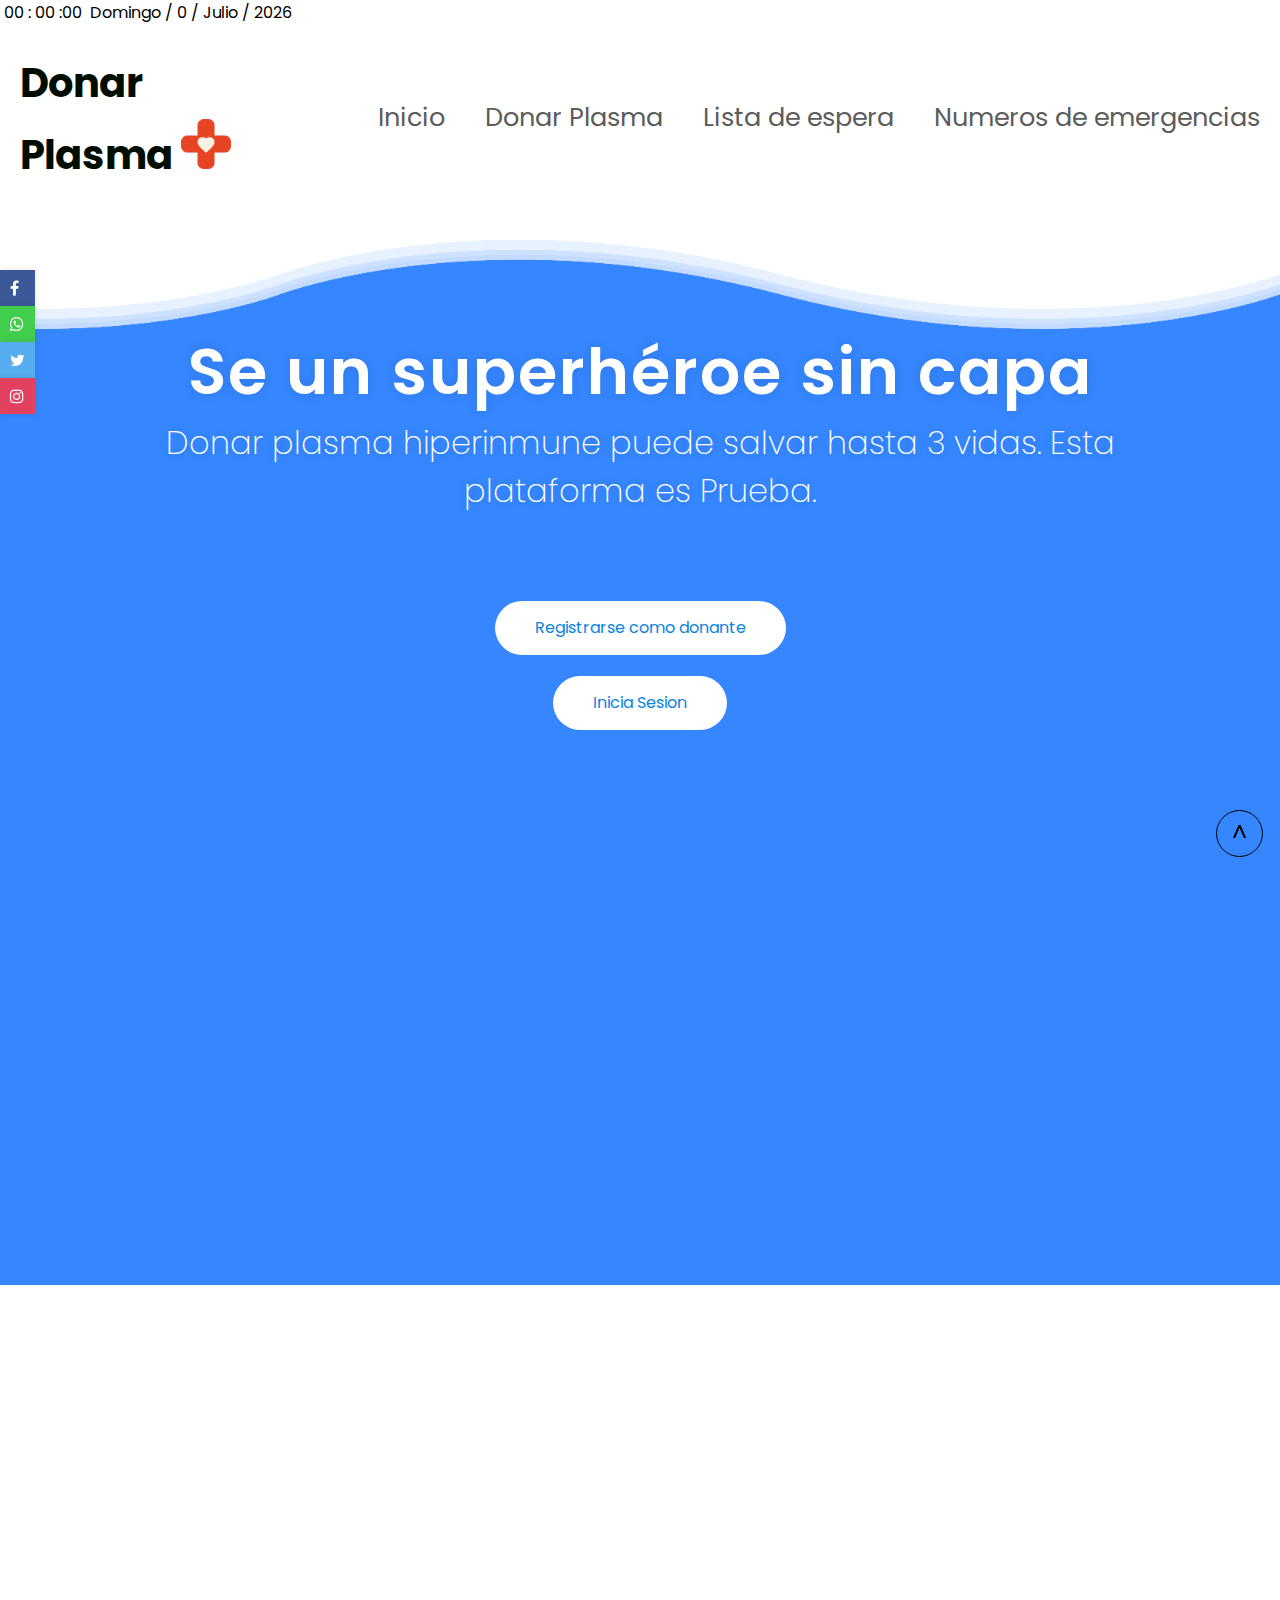
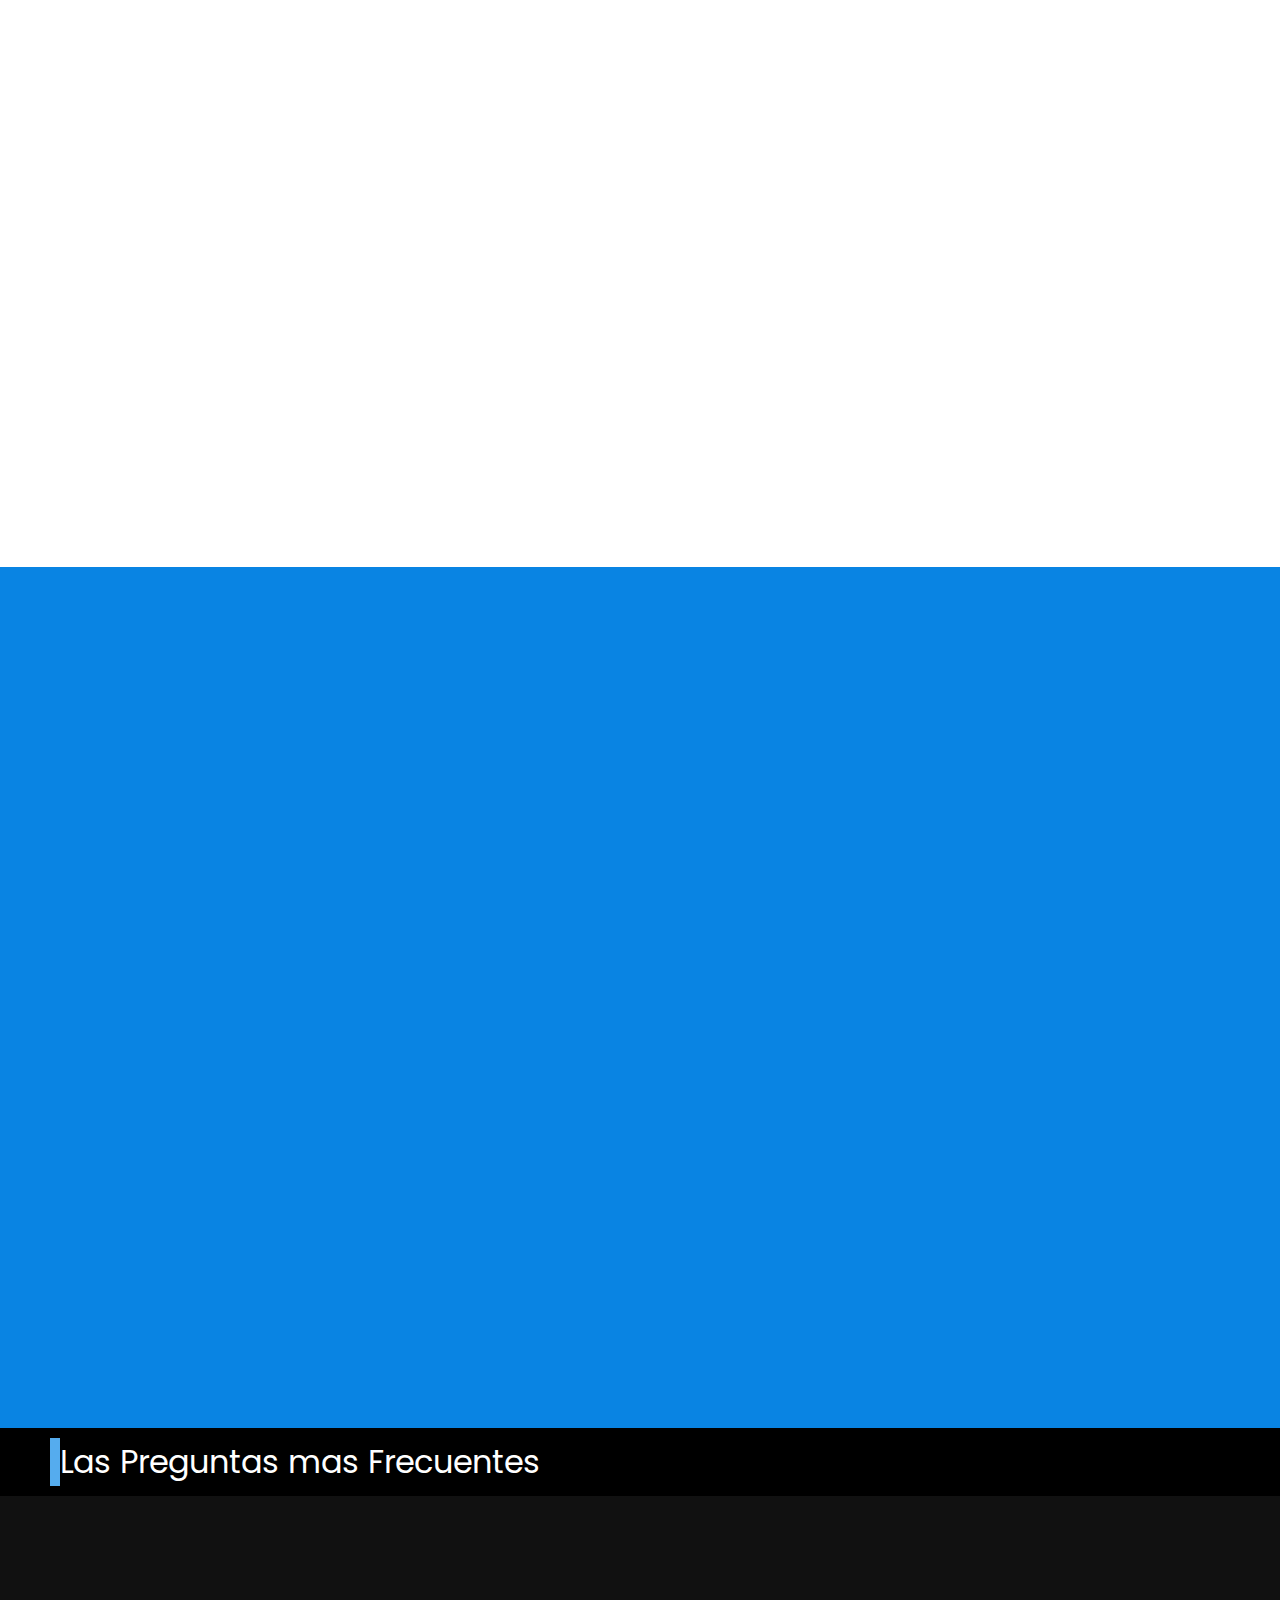
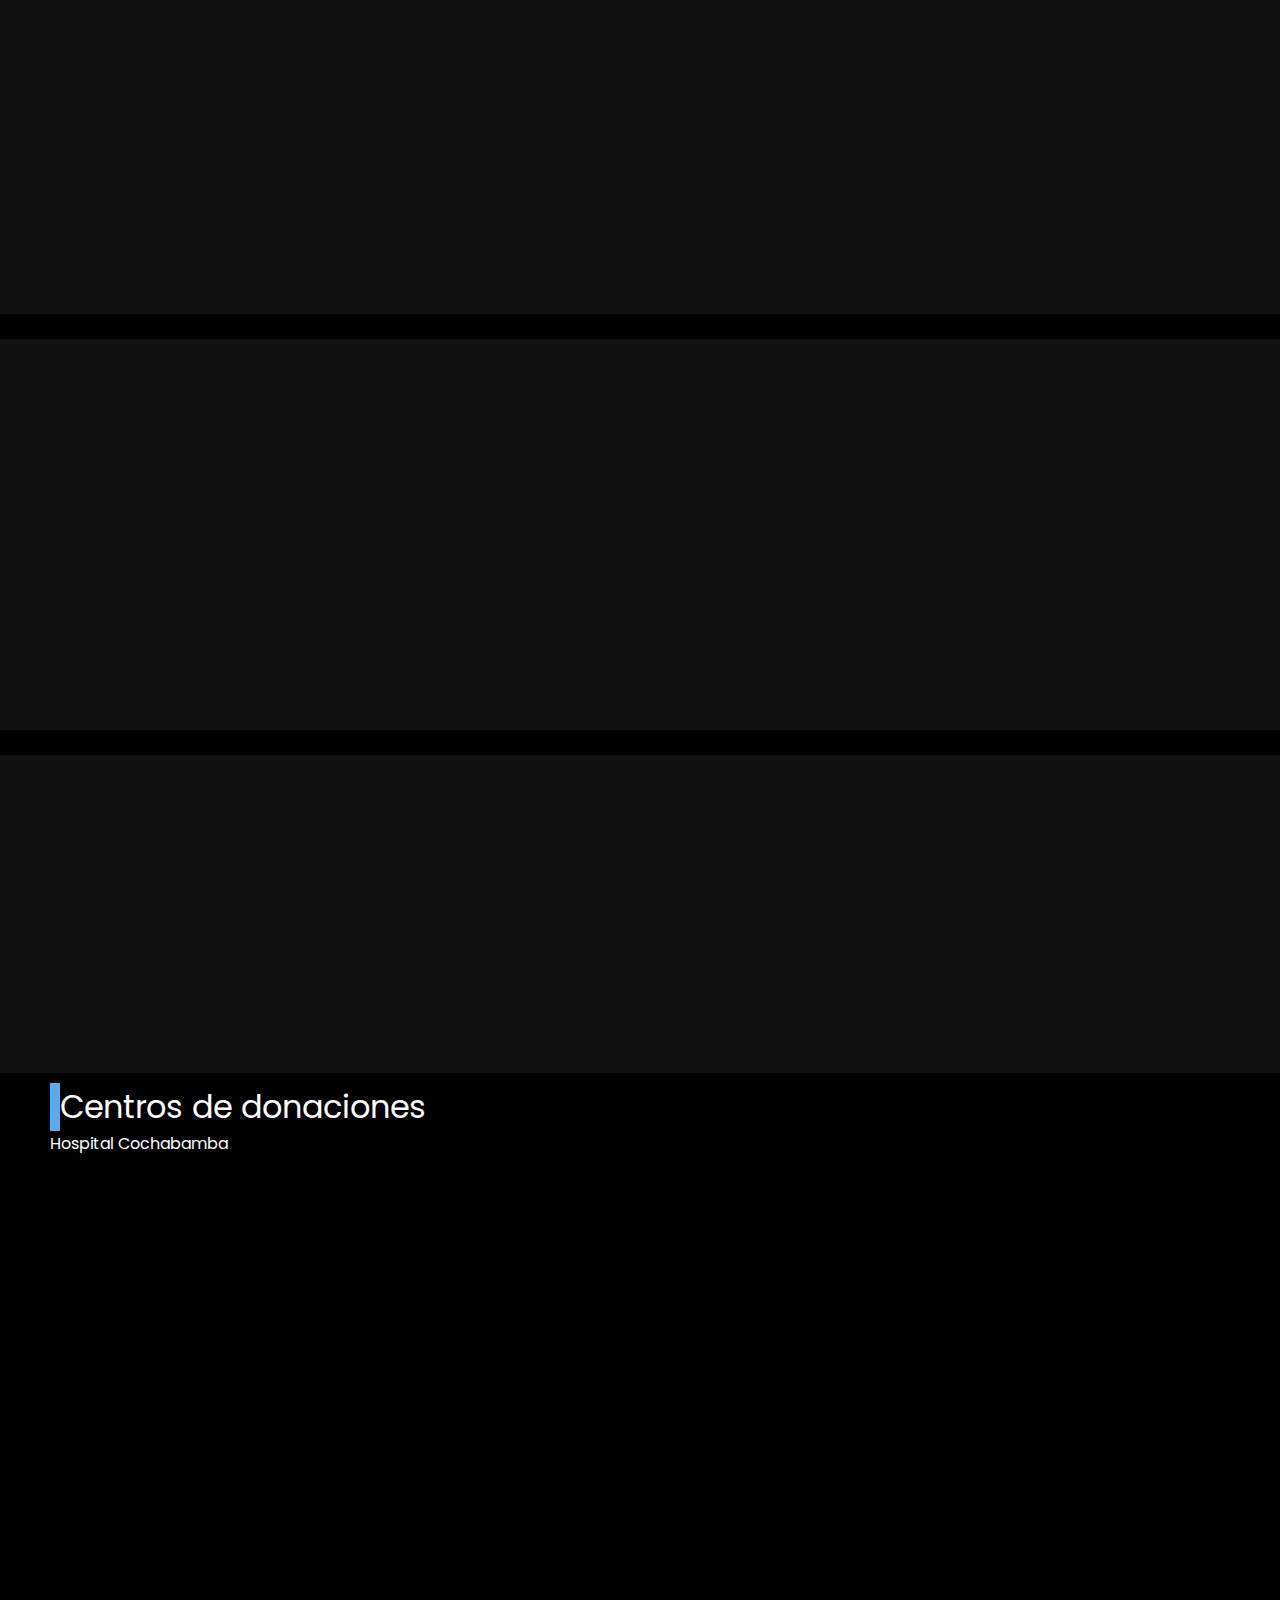
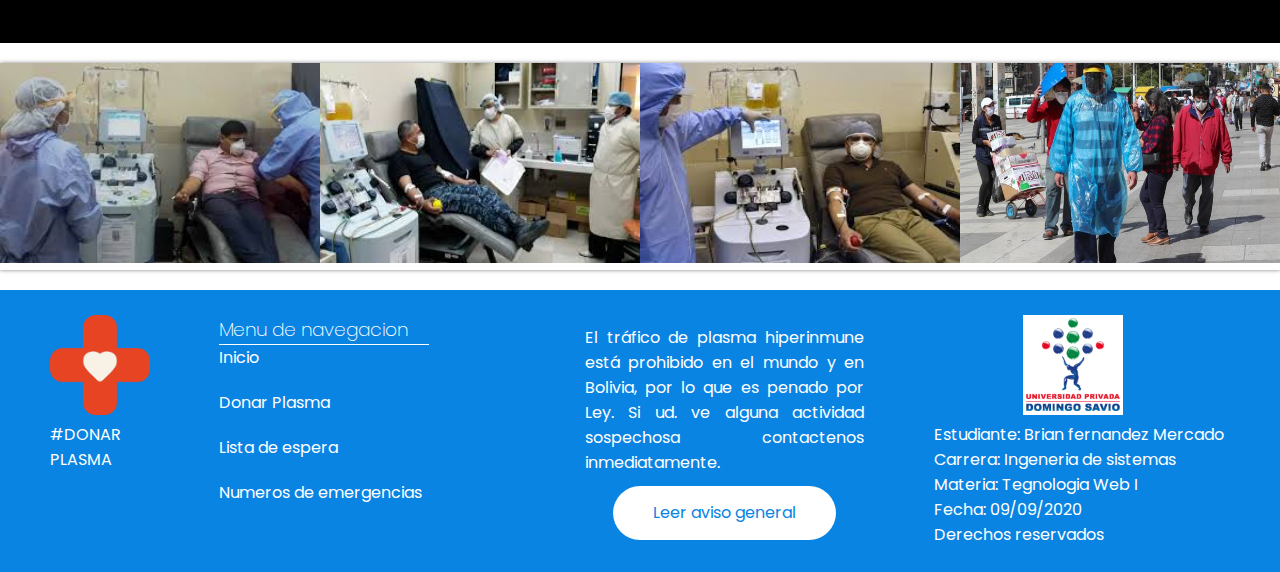
==== commit d8f51f04: "FINALIZACION DE ANIMACION" ====
--- a/index.html
+++ b/index.html
@@ -283,7 +283,7 @@
         </div>
         <div class="row">
             <br>
-            <div class="col-1">
+            <div class="col-1 animacion7">
                 <h1>¿Para qué sirve?</h1>
                 <br>
                 <p> Cuando una persona tiene una infección, su organismo reacciona creando anticuerpos para defenderse.
@@ -296,13 +296,13 @@
                     personas infectadas con coronavirus.</p>
             </div>
 
-            <div class="col-2">
+            <div class="col-2 animacion7">
                 <video src="videos/y2mate.com - ¿Para qué sirve el plasma__UrHvPvgtWTI_1080p.mp4" controls></video>
             </div>
         </div>
         <br>
         <div class="row" style="flex-direction: row-reverse;">
-            <div class="col-1">
+            <div class="col-1 animacion8">
                 <h1>¿Quién puede donar plasma?</h1>
                 <br>
                 <p> Pueden donar plasma las personas confirmadas de COVID-19, una vez transcurridos 28 días de su
@@ -310,13 +310,13 @@
                     enfermedades preexistentes como hepatitis, alguna neoplasia, o enfermedades cardiovasculares.</p>
             </div>
 
-            <div class="col-2">
+            <div class="col-2 animacion8">
                 <video src="videos/y2mate.com - ¿Quién puede donar plasma__veP9Xsy8tVo_1080p.mp4" controls></video>
             </div>
         </div>
         <br>
         <div class="row">
-            <div class="col-1">
+            <div class="col-1 animacion9">
                 <h1>¿Cuáles son los resultados?</h1>
                 <br>
                 <p>En la provincia de Buenos Aires, se está llevando adelante un tratamiento con plasma que ya fue
@@ -324,7 +324,7 @@
                     de días de internación de los pacientes.</p>
             </div>
 
-            <div class="col-2">
+            <div class="col-2 animacion9">
                 <video src="videos/¿Cuáles son los resultados de la donación de plasma_.mp4" controls></video>
             </div>
         </div>
--- a/css/index.css
+++ b/css/index.css
@@ -9,6 +9,13 @@
 {
     background-color: #3586ff;
     color:#3586ff;
+    
+}
+
+
+*::selection {
+    background: black;
+    color: white;
     
 }
 
@@ -1101,6 +1108,23 @@
     opacity: 0;
     transition: all 1s;
 }
+.animacion7
+{
+    opacity: 0;
+    transition: all 1s;
+}
+
+.animacion8
+{
+    opacity: 0;
+    transition: all 1s;
+}
+.animacion9
+{
+    opacity: 0;
+    transition: all 1s;
+}
+
 
 .animacionMostraArriba
 {
@@ -1166,4 +1190,5 @@
         transform: scale(1);
     }
 }
+
 /*Fin*/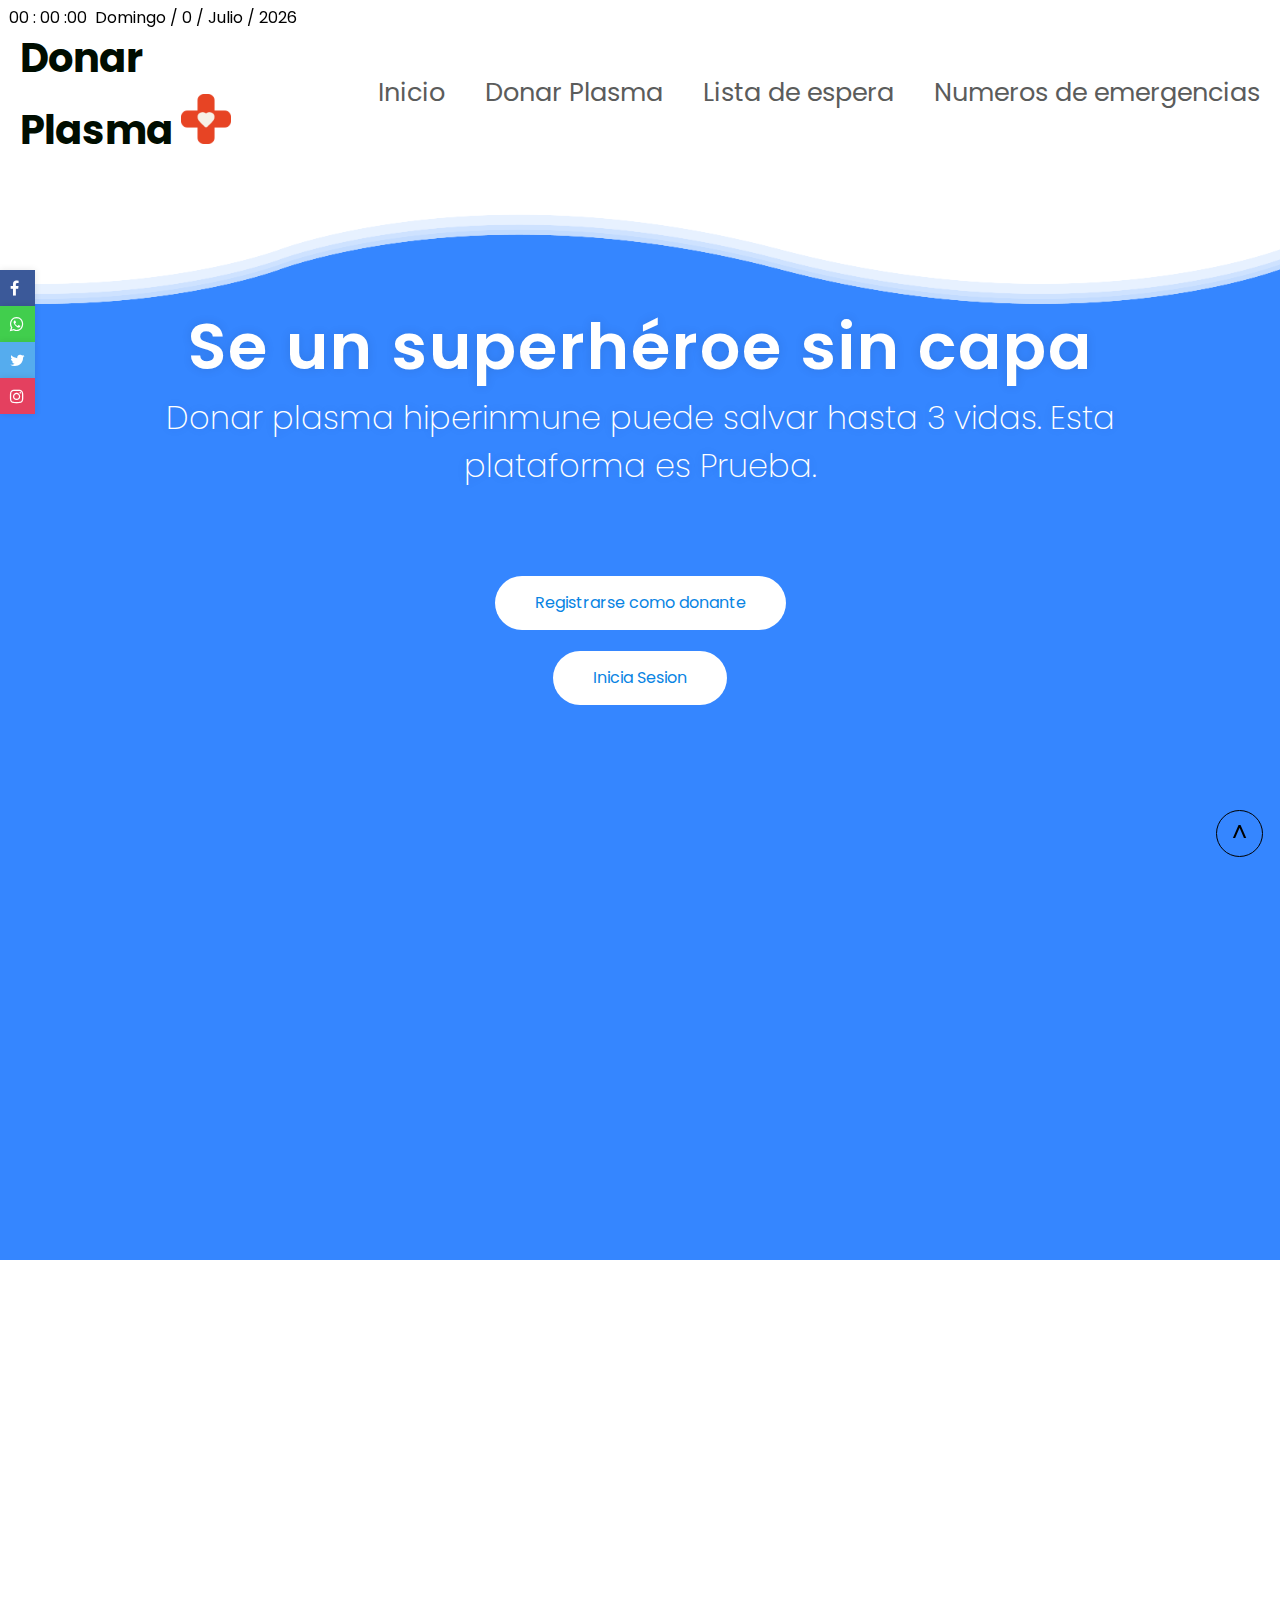
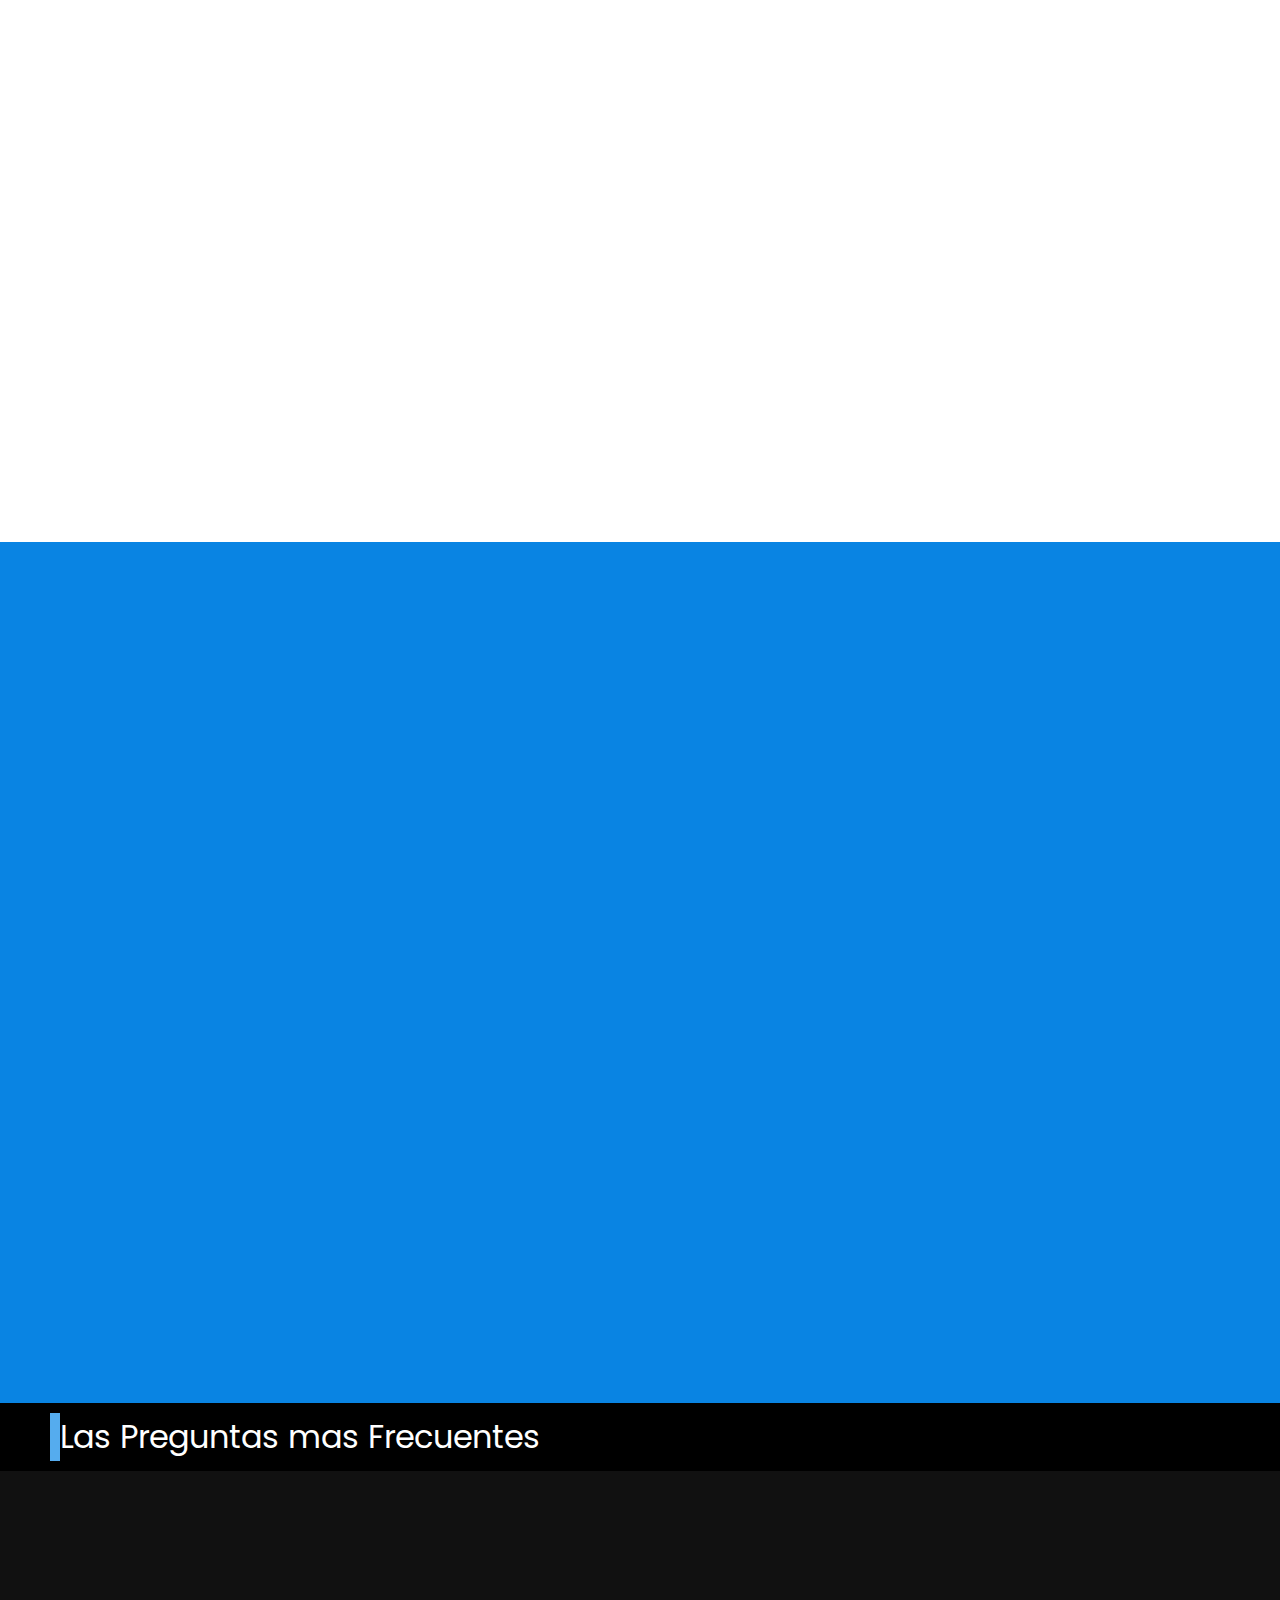
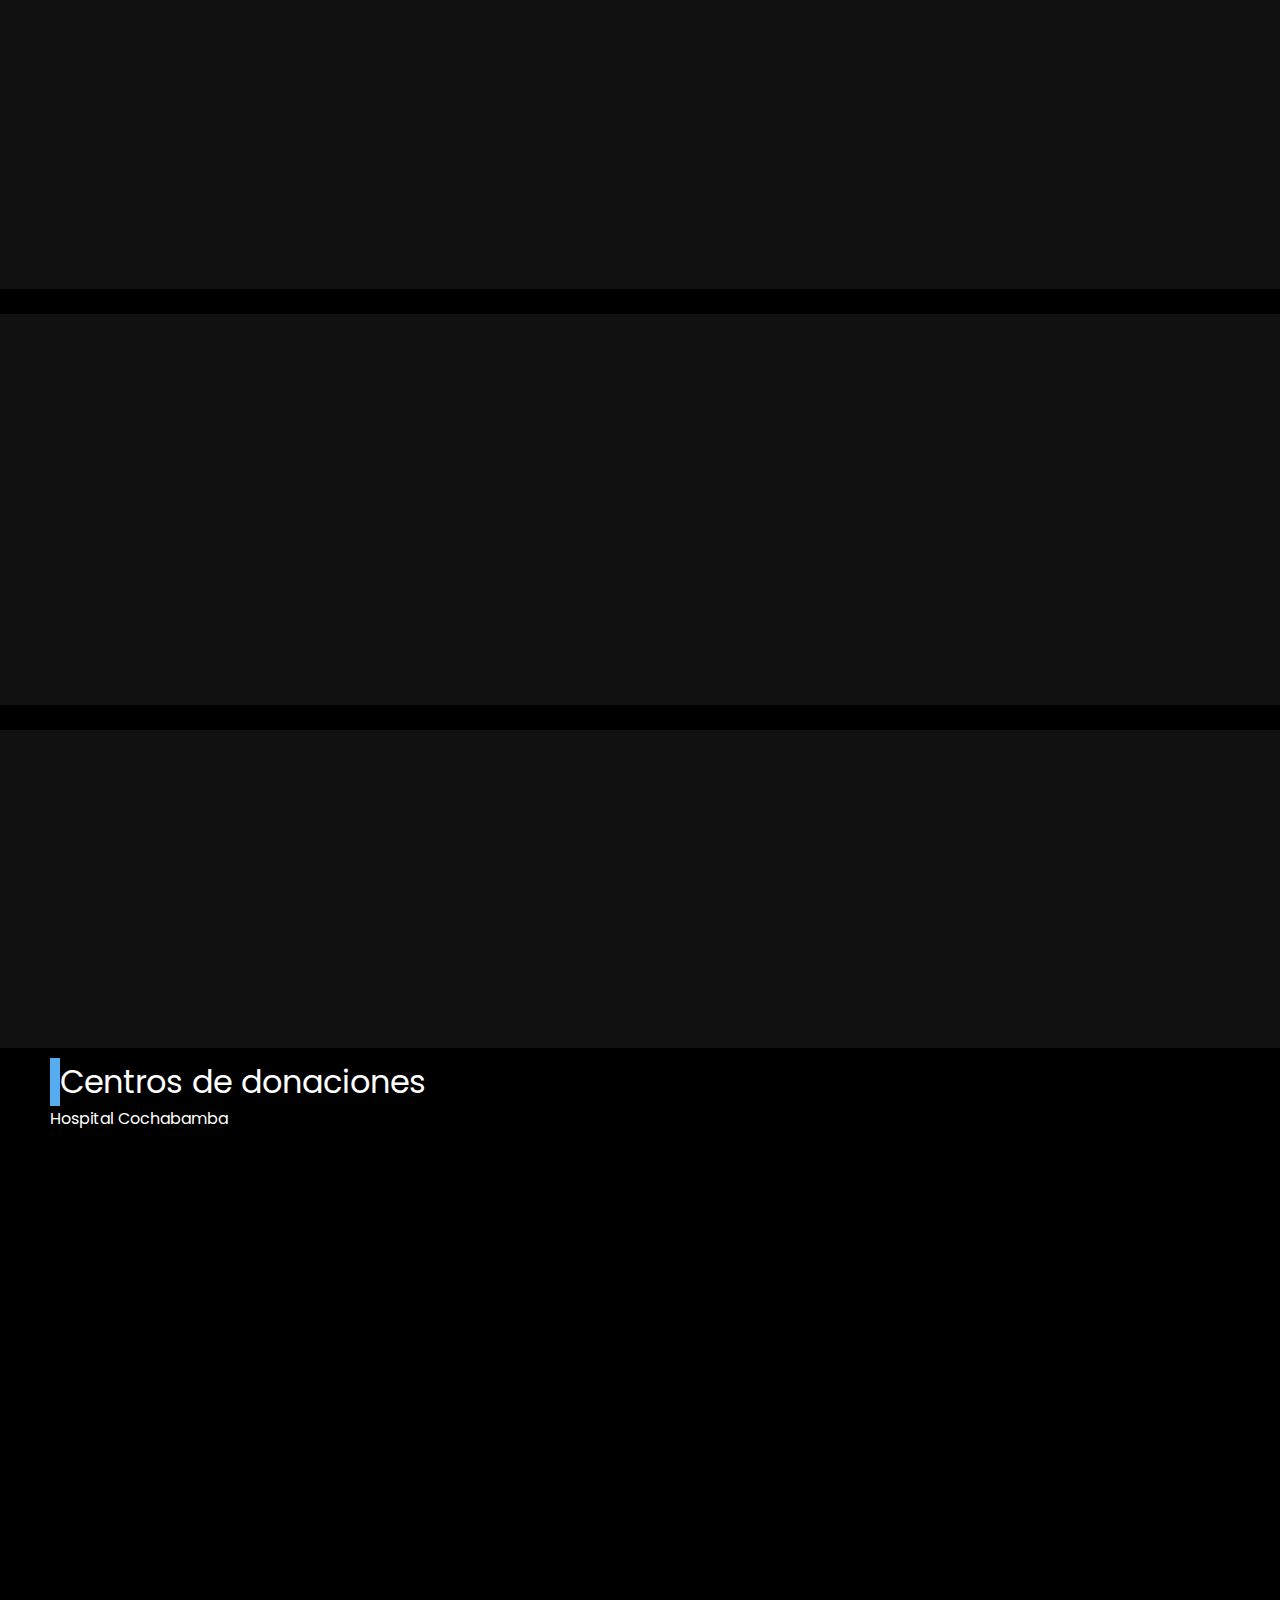
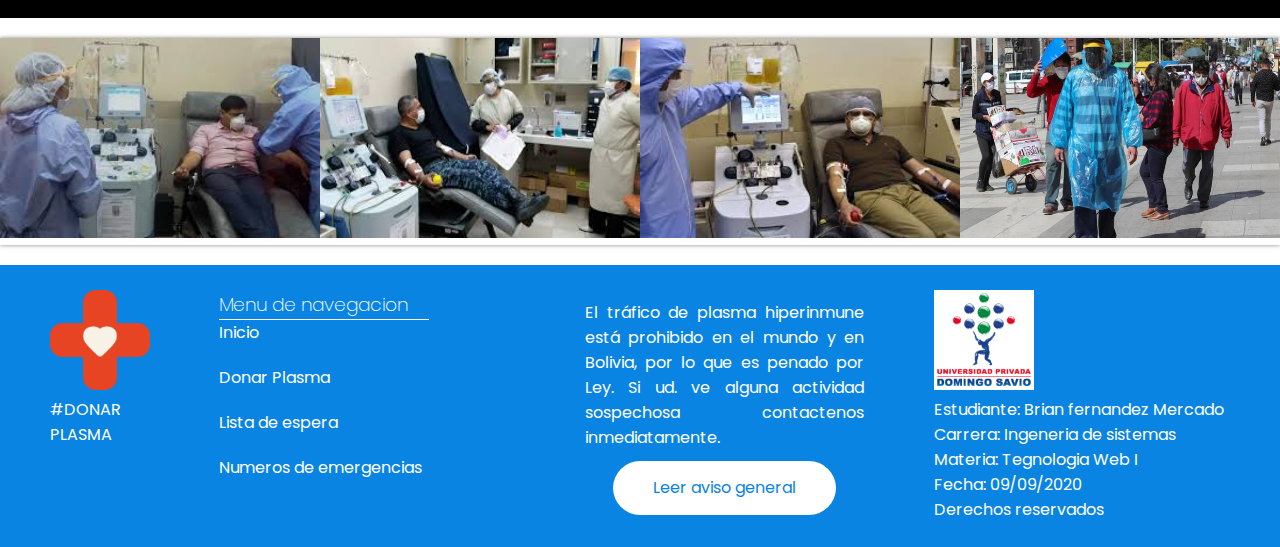
==== commit d129991a: "sadf" ====
--- a/index.html
+++ b/index.html
@@ -27,7 +27,7 @@
 
 <body>
     <a href="#logo1" class="buttomtop"> ^ </a>
-    <div class="contenedor-tiempo"> <span id="horas">00</span> : <span id="minutos">00</span> : <span
+    <div id="logo1" class="contenedor-tiempo"> <span id="horas">00</span> : <span id="minutos">00</span> : <span
             id="segundos">00</span>
          
         <script src="Time.js"></script>
@@ -39,7 +39,7 @@
 
 
         <header>
-            <a id="logo1" href="index.html" class="logo"> <strong style="font-size: 40px;"> Donar Plasma </strong>
+            <a  href="index.html" class="logo"> <strong style="font-size: 40px;"> Donar Plasma </strong>
                 <img style="width:50px;" src="img/b7216b596768a00970f08dbbd187f038.png" alt=""></a>
             <div class="toggleMenu" onclick="menuToogle()"></div>
 
--- a/css/index.css
+++ b/css/index.css
@@ -39,6 +39,13 @@
 .contenedor-tiempo
 {
     display: flex;
+    position: fixed;
+    background-color: white;
+    z-index: 100000;
+    width: 100%;
+    border-radius: 0px 0px 30px 30px;
+    padding: 5px;
+    
 }
 
 
@@ -1070,7 +1077,7 @@
 {
     background-color :white;
     width: 100px;
-    margin: 0px 30%;
+   
 }
 
 
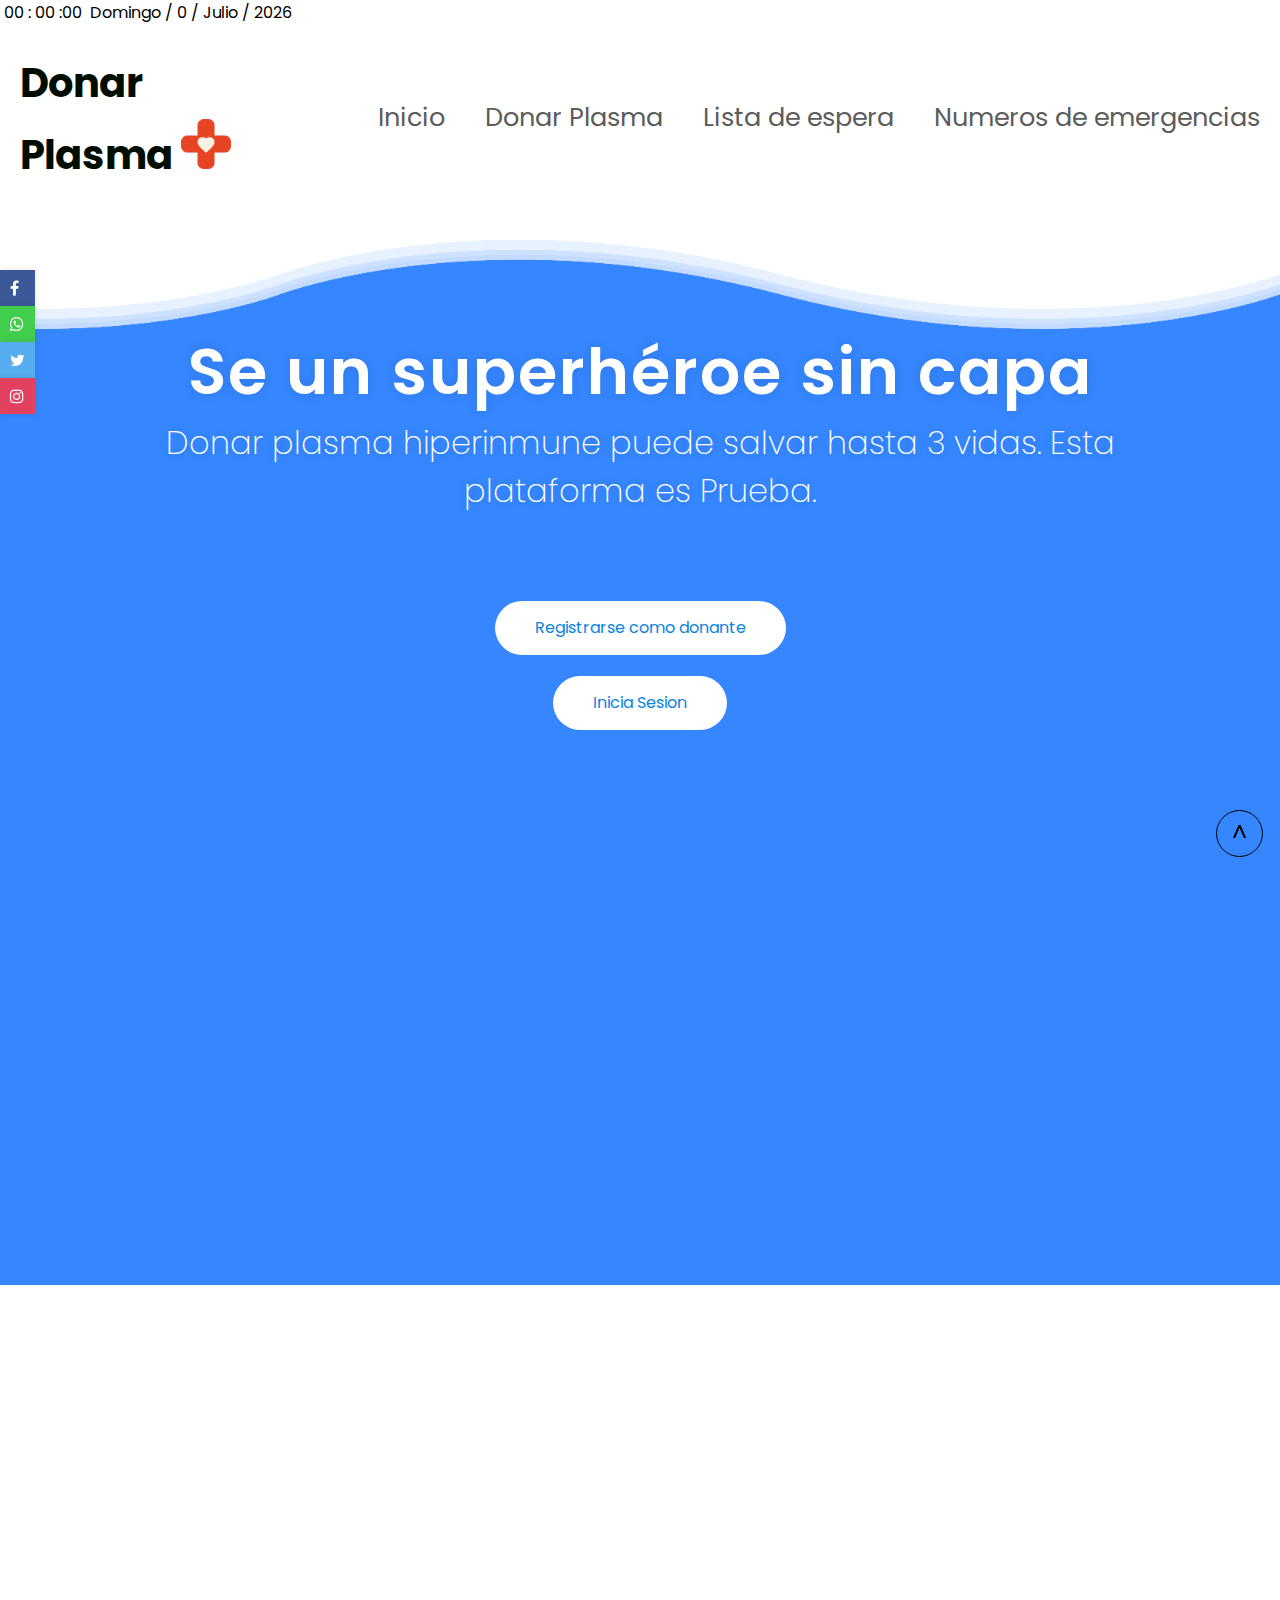
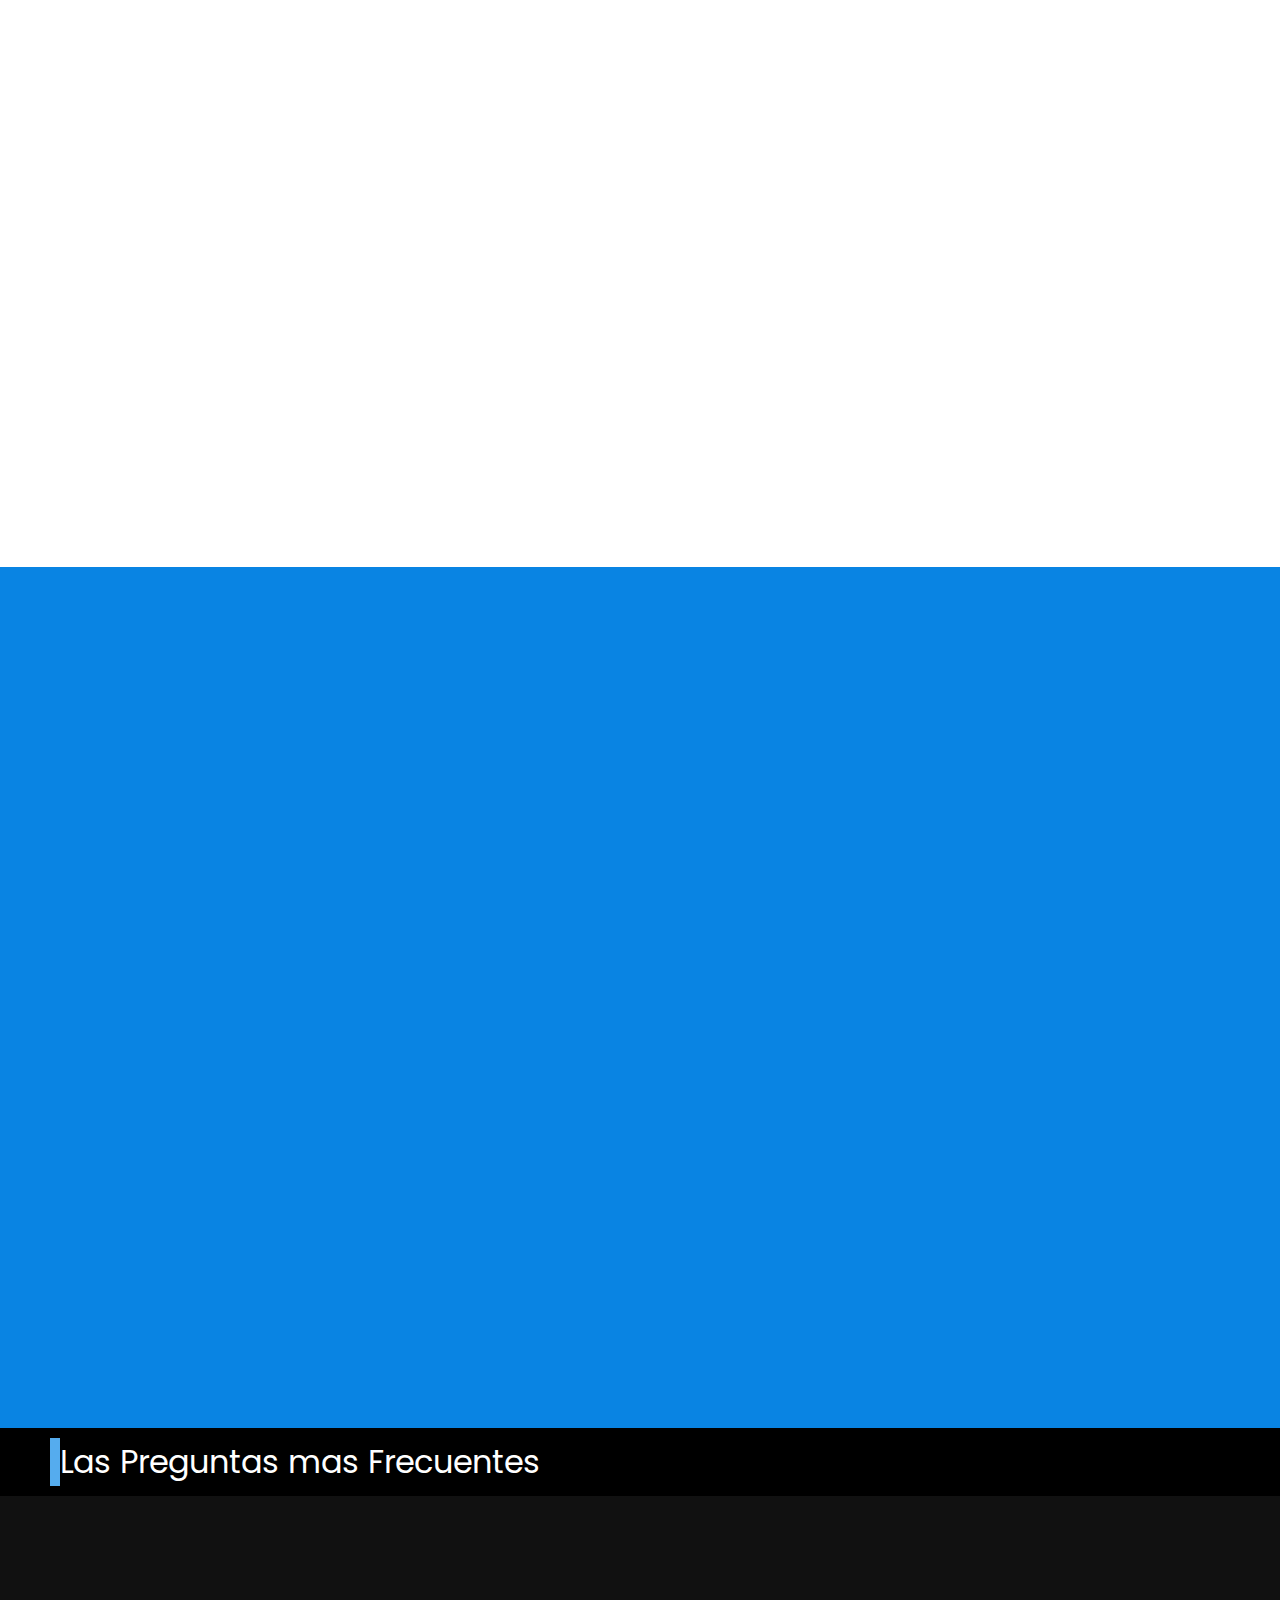
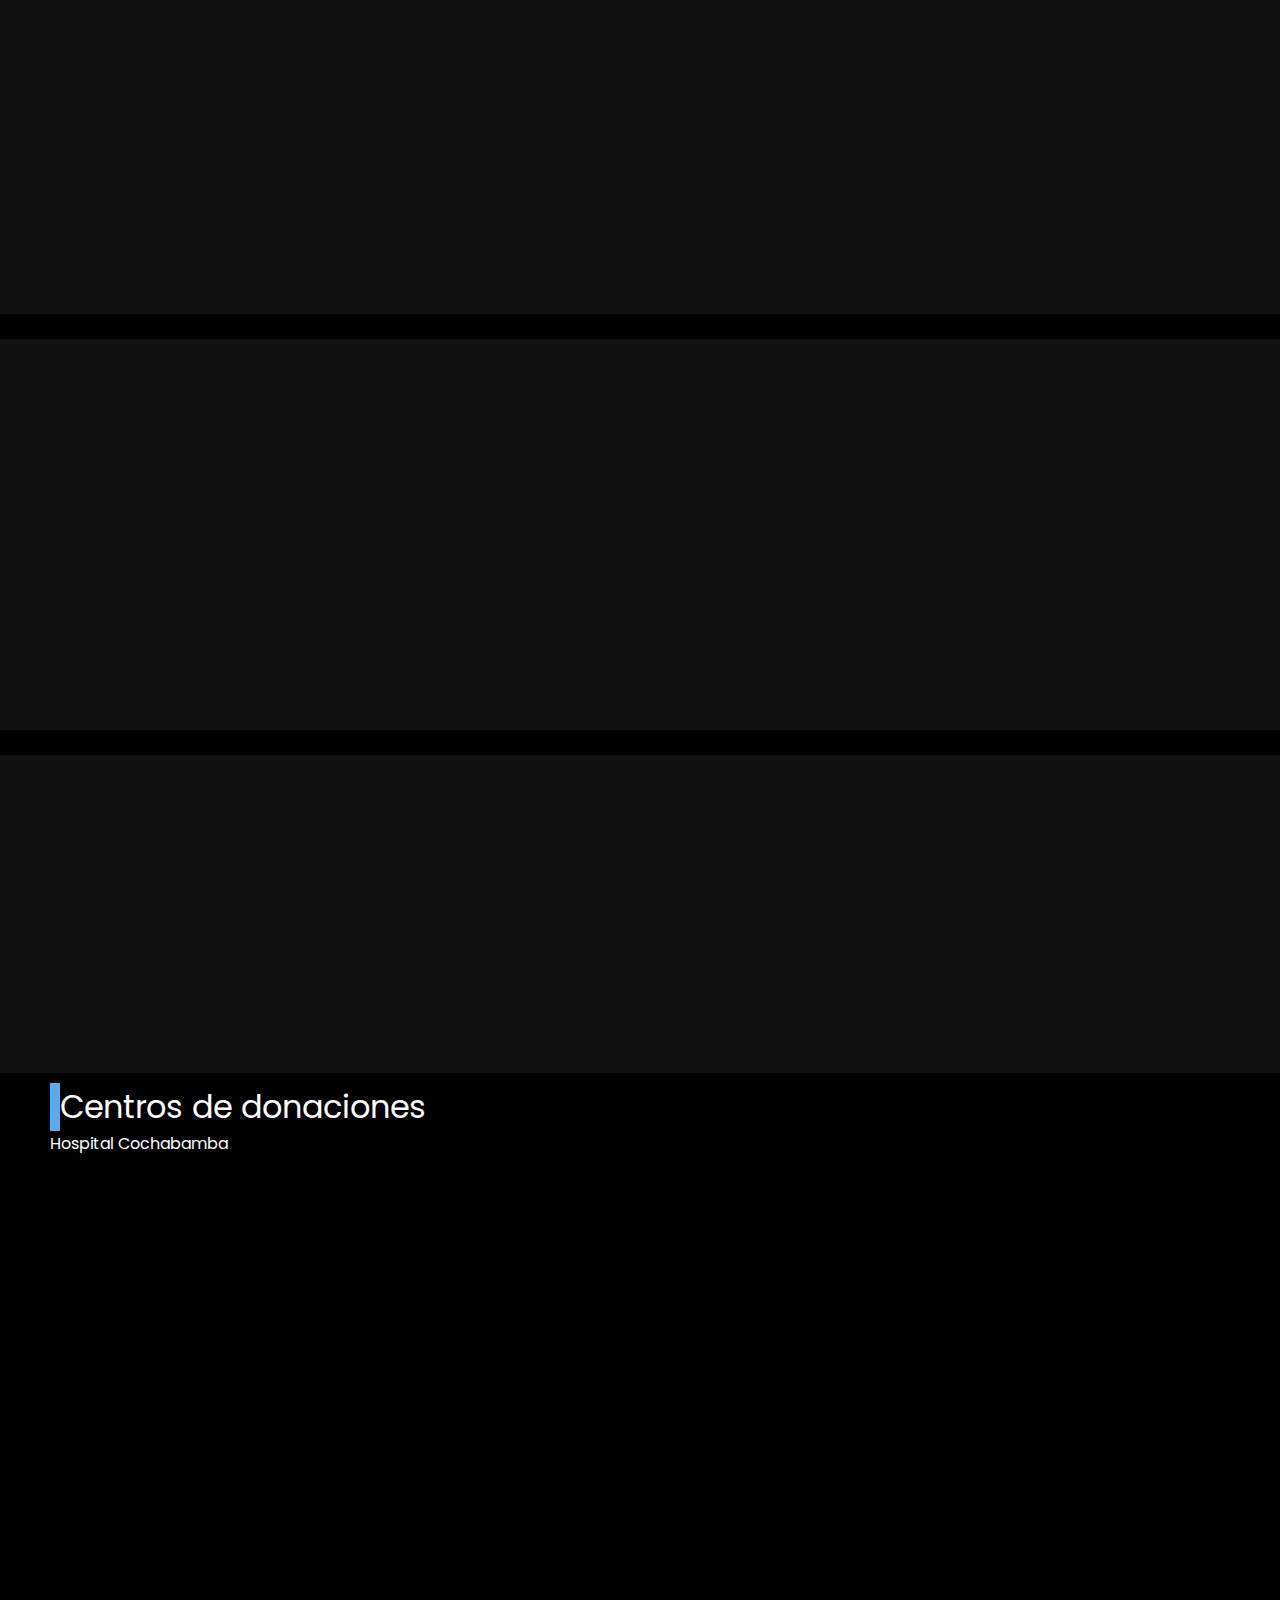
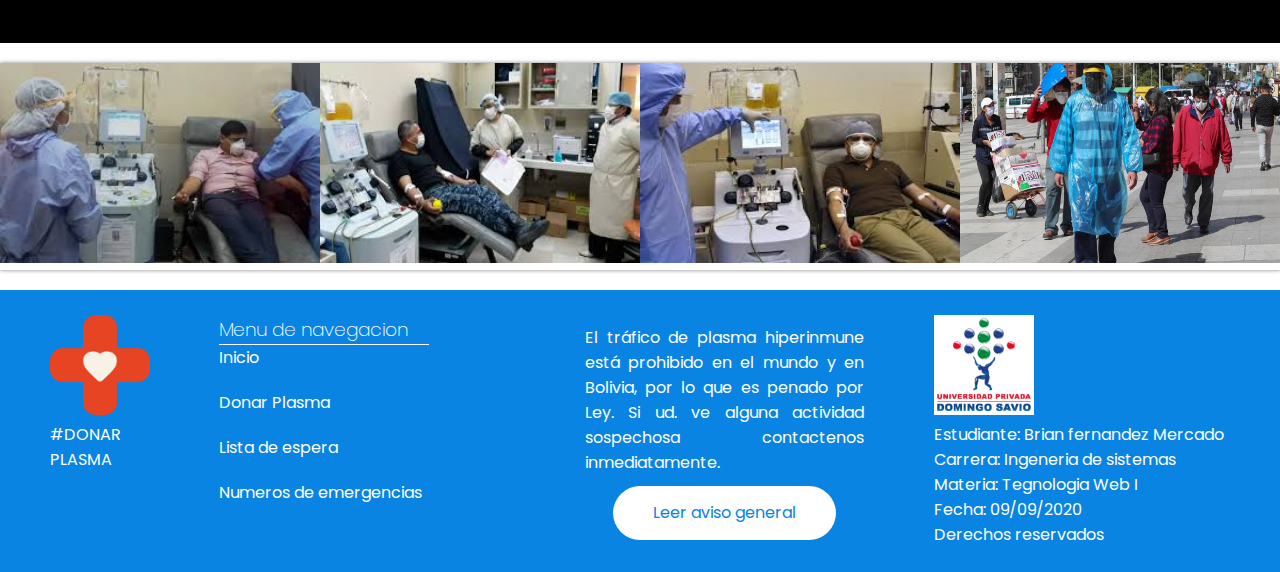
==== commit ddab0d36: "asdf" ====
--- a/index.html
+++ b/index.html
@@ -26,8 +26,9 @@
 
 
 <body>
+    <div id="logo1"></div>
     <a href="#logo1" class="buttomtop"> ^ </a>
-    <div id="logo1" class="contenedor-tiempo"> <span id="horas">00</span> : <span id="minutos">00</span> : <span
+    <div id="" class="contenedor-tiempo"> <span id="horas">00</span> : <span id="minutos">00</span> : <span
             id="segundos">00</span>
          
         <script src="Time.js"></script>
--- a/css/index.css
+++ b/css/index.css
@@ -39,12 +39,7 @@
 .contenedor-tiempo
 {
     display: flex;
-    position: fixed;
-    background-color: white;
-    z-index: 100000;
-    width: 100%;
-    border-radius: 0px 0px 30px 30px;
-    padding: 5px;
+    
     
 }
 
--- a/css/indexmedia.css
+++ b/css/indexmedia.css
@@ -89,6 +89,20 @@
    color: white;
    
    
+}
+
+.contenedor-tiempo
+{
+    text-align: center;
+    display: flex;
+    position: fixed;
+    background-color: white;
+    z-index: 100000;
+    width: 100%;
+    border-radius: 0px 0px 30px 30px;
+    padding: 5px;
+    justify-content: center;
+    
 }
 }
 
--- a/css/indexmedia.css
+++ b/css/indexmedia.css
@@ -89,6 +89,20 @@
    color: white;
    
    
+}
+
+.contenedor-tiempo
+{
+    text-align: center;
+    display: flex;
+    position: fixed;
+    background-color: white;
+    z-index: 100000;
+    width: 100%;
+    border-radius: 0px 0px 30px 30px;
+    padding: 5px;
+    justify-content: center;
+    
 }
 }
 
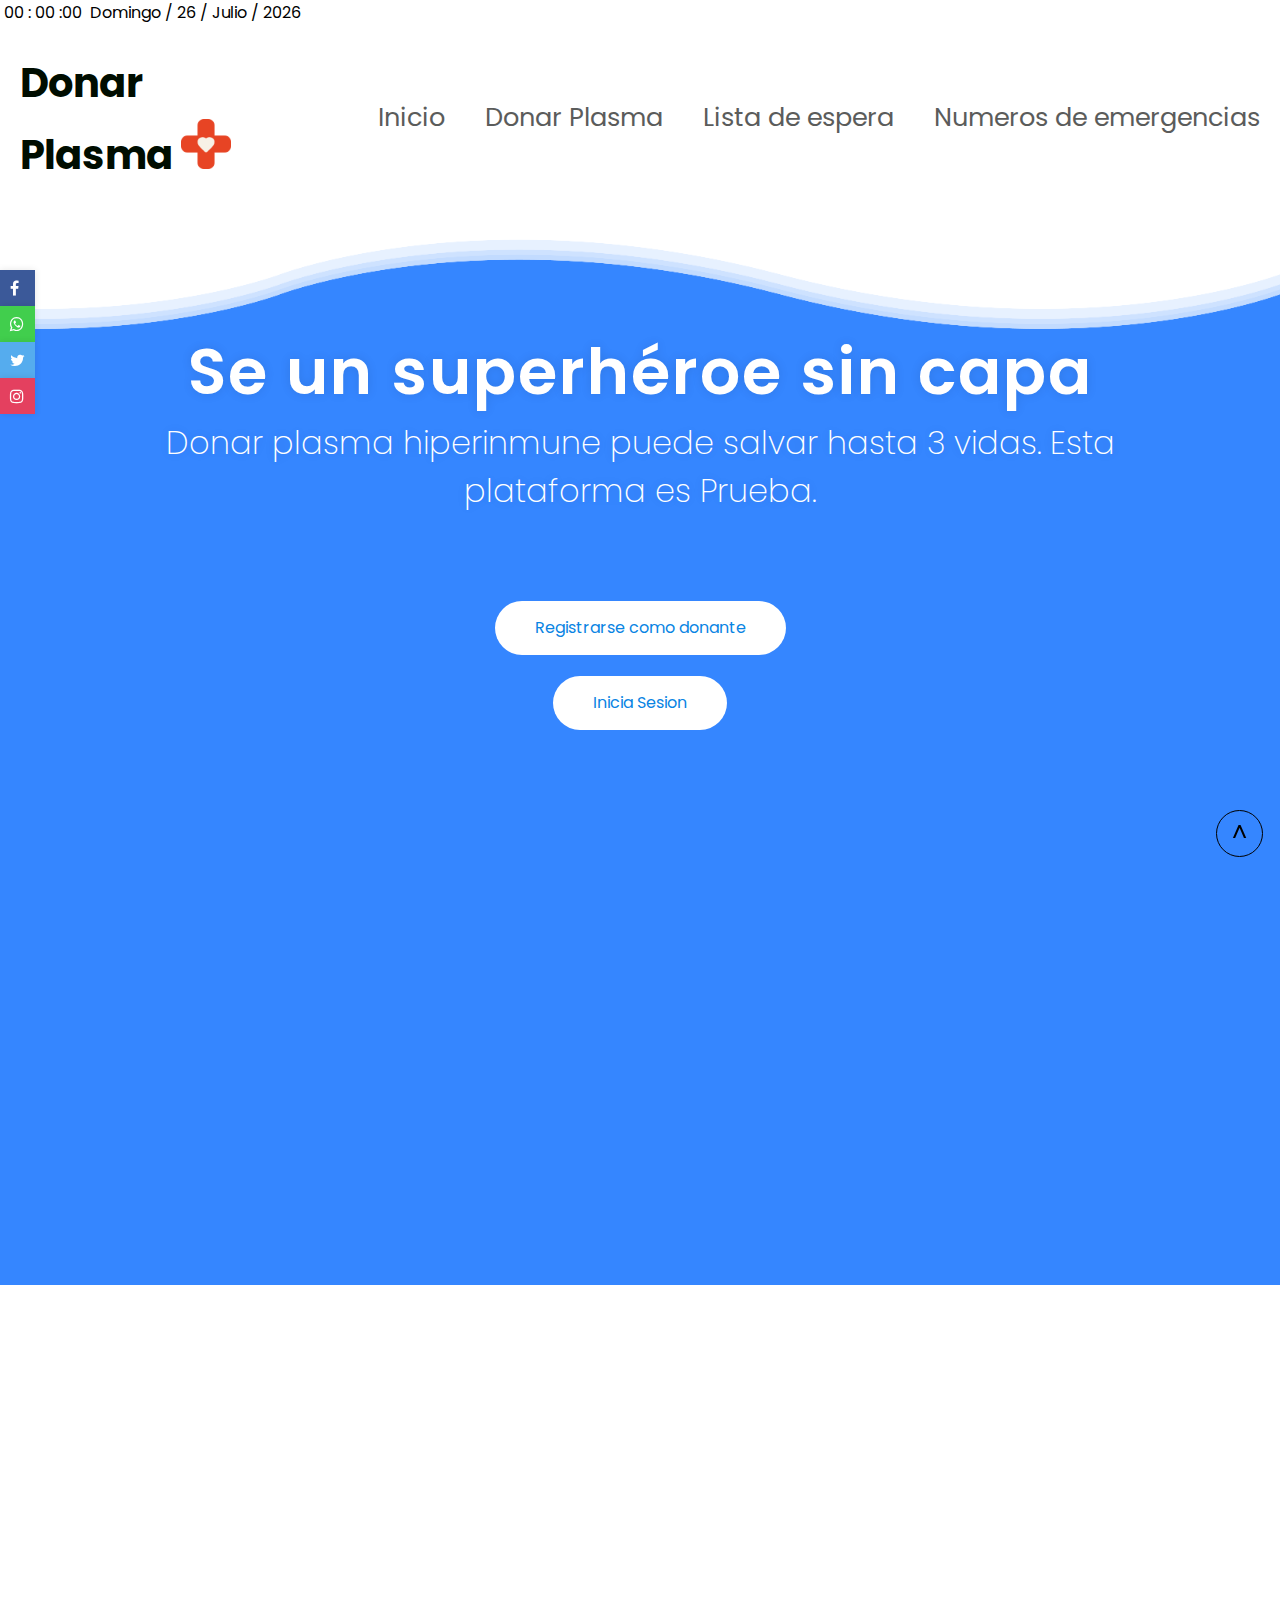
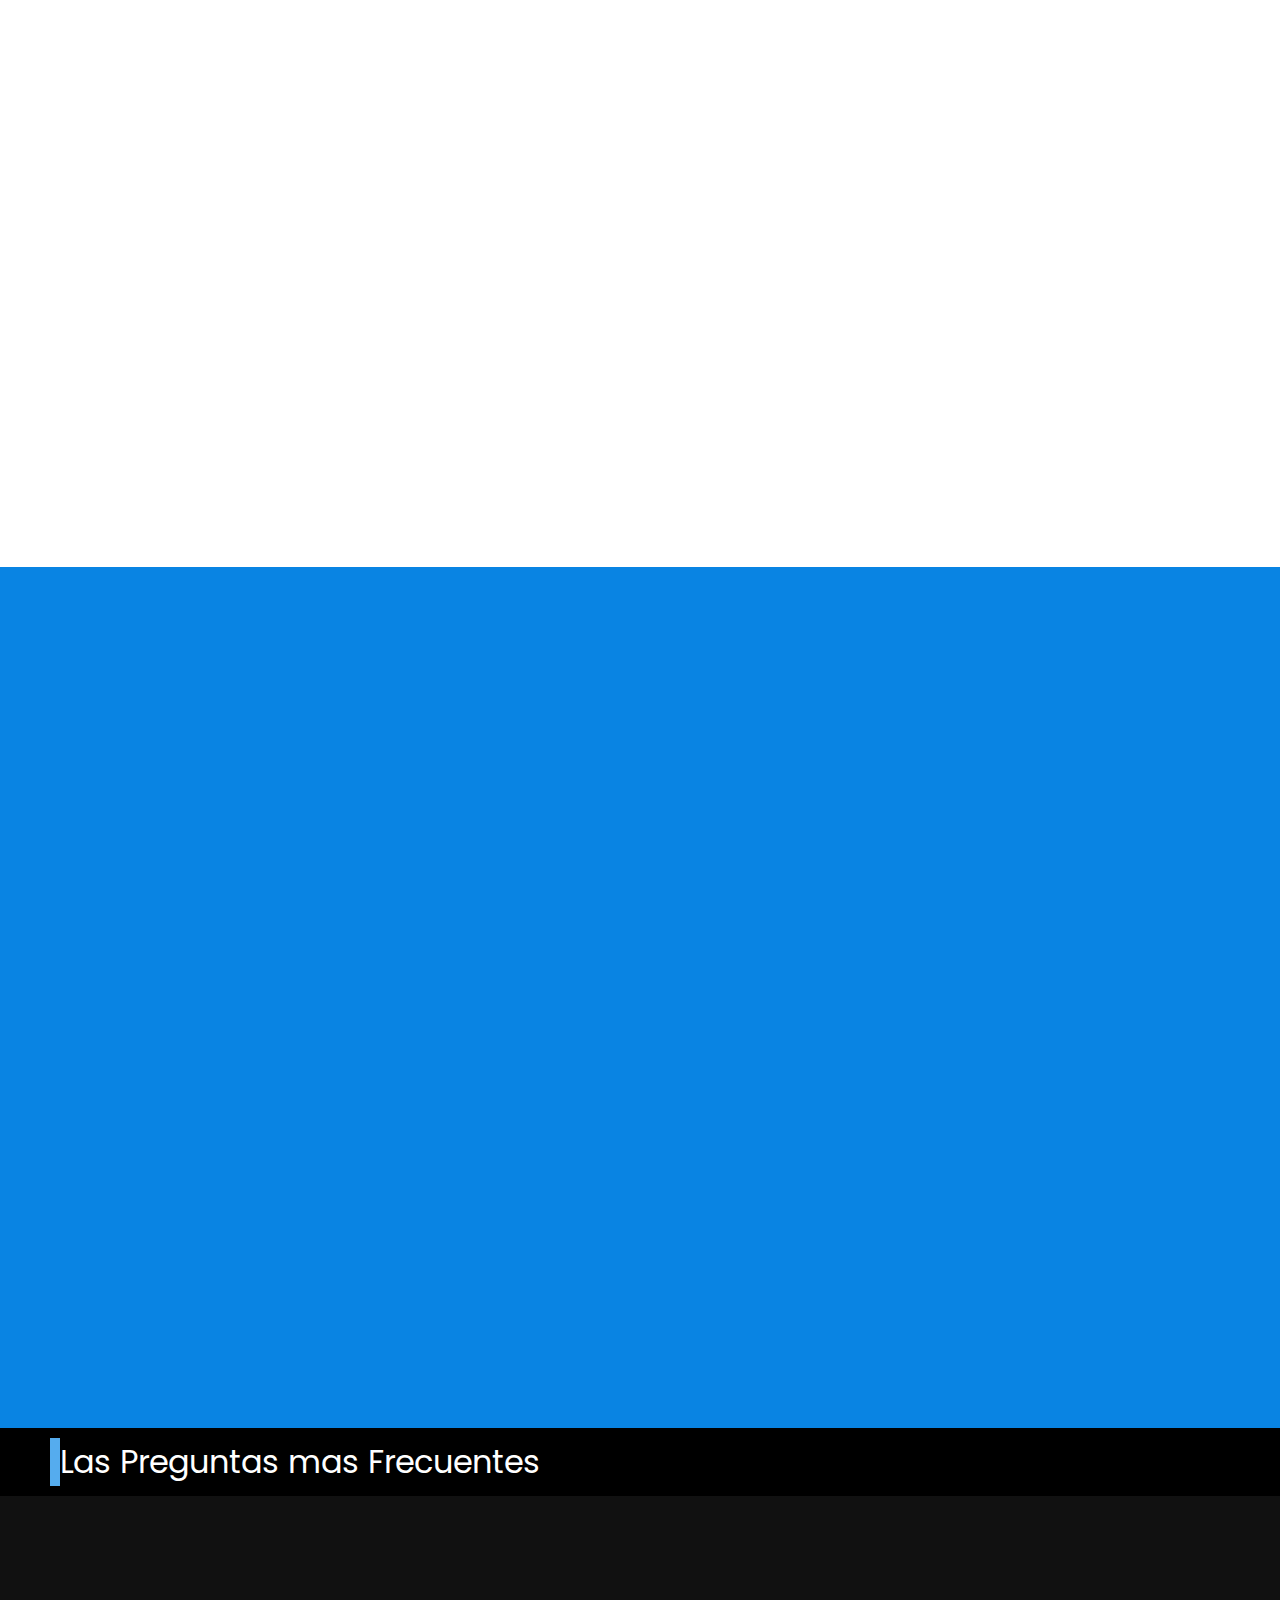
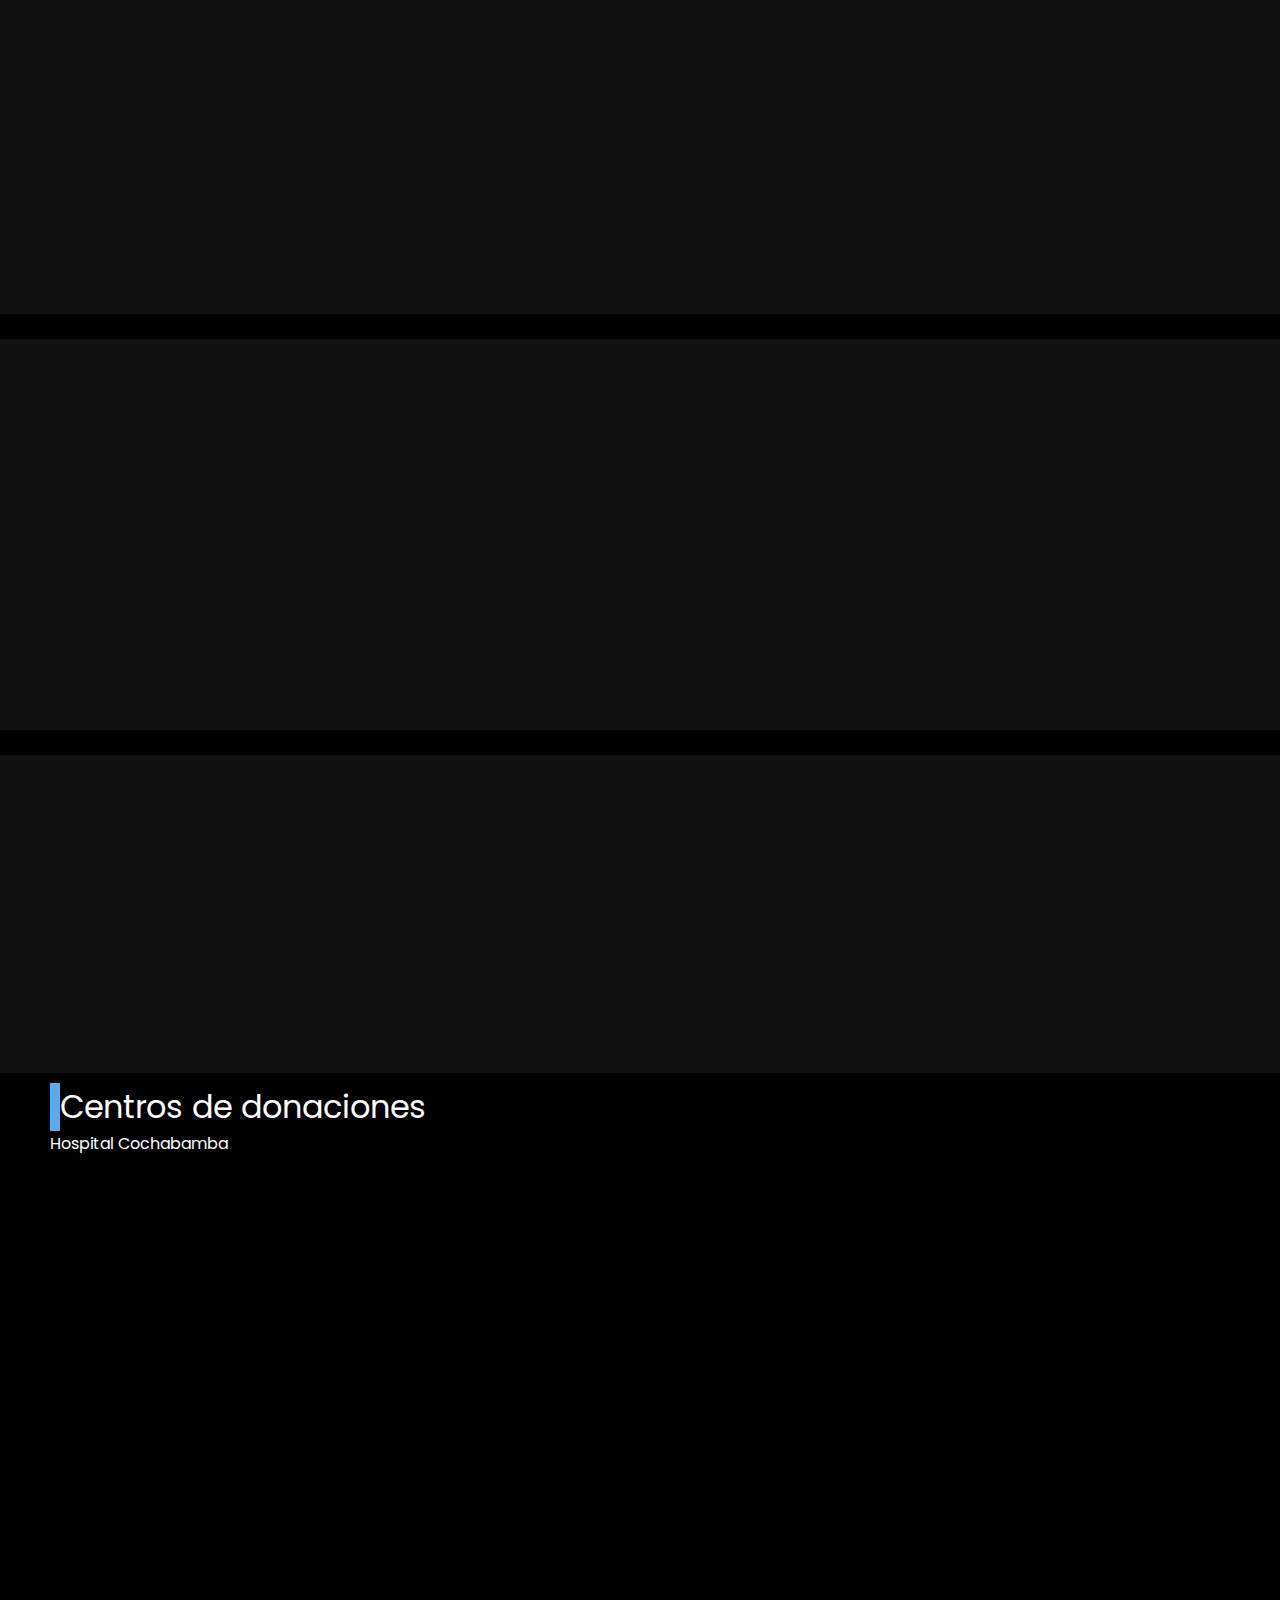
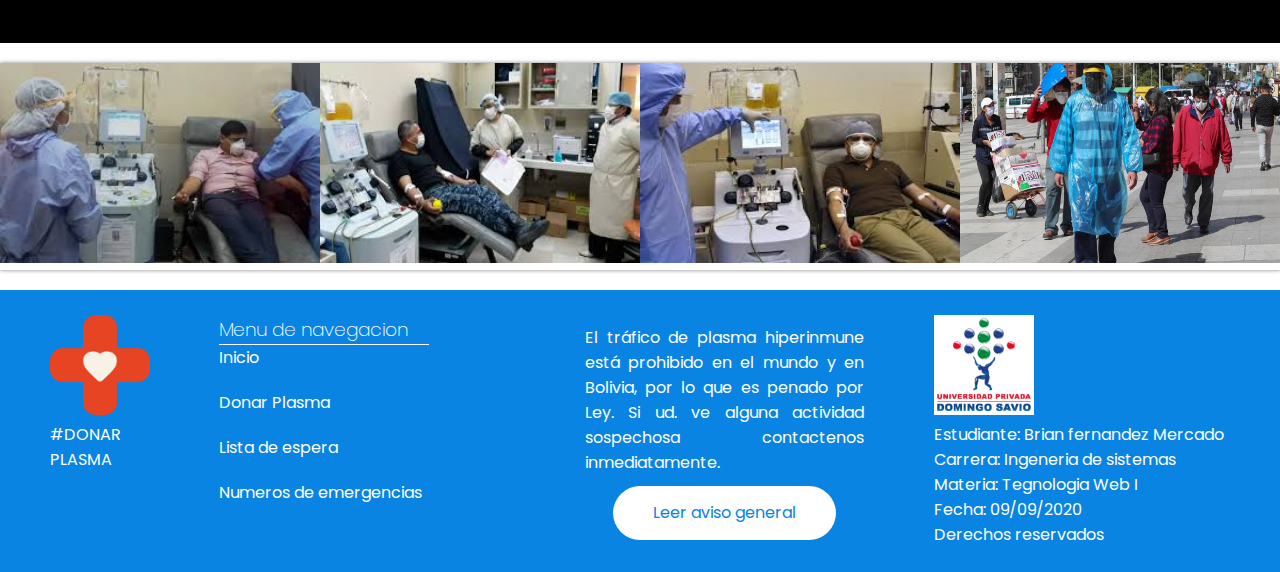
==== commit 4a144014: "sd" ====
--- a/index.html
+++ b/index.html
@@ -35,6 +35,14 @@
     </div>
 
 
+    <div class="redes-sociales">
+
+        <a href=""> <span class="fa fa-facebook" aria-hidden="true"></span></a>
+        <a href=""> <span class="fa fa-whatsapp" aria-hidden="true"></span></a>
+        <a href=""> <span class="fa fa-twitter" aria-hidden="true"></span></a>
+        <a href=""> <span class="fa fa-instagram" aria-hidden="true"></span></a>
+
+    </div>
 
     <section class="sec">
 
@@ -262,14 +270,6 @@
 
 
 
-    <div class="redes-sociales">
-
-        <a href=""> <span class="fa fa-facebook" aria-hidden="true"></span></a>
-        <a href=""> <span class="fa fa-whatsapp" aria-hidden="true"></span></a>
-        <a href=""> <span class="fa fa-twitter" aria-hidden="true"></span></a>
-        <a href=""> <span class="fa fa-instagram" aria-hidden="true"></span></a>
-
-    </div>
 
 
 
